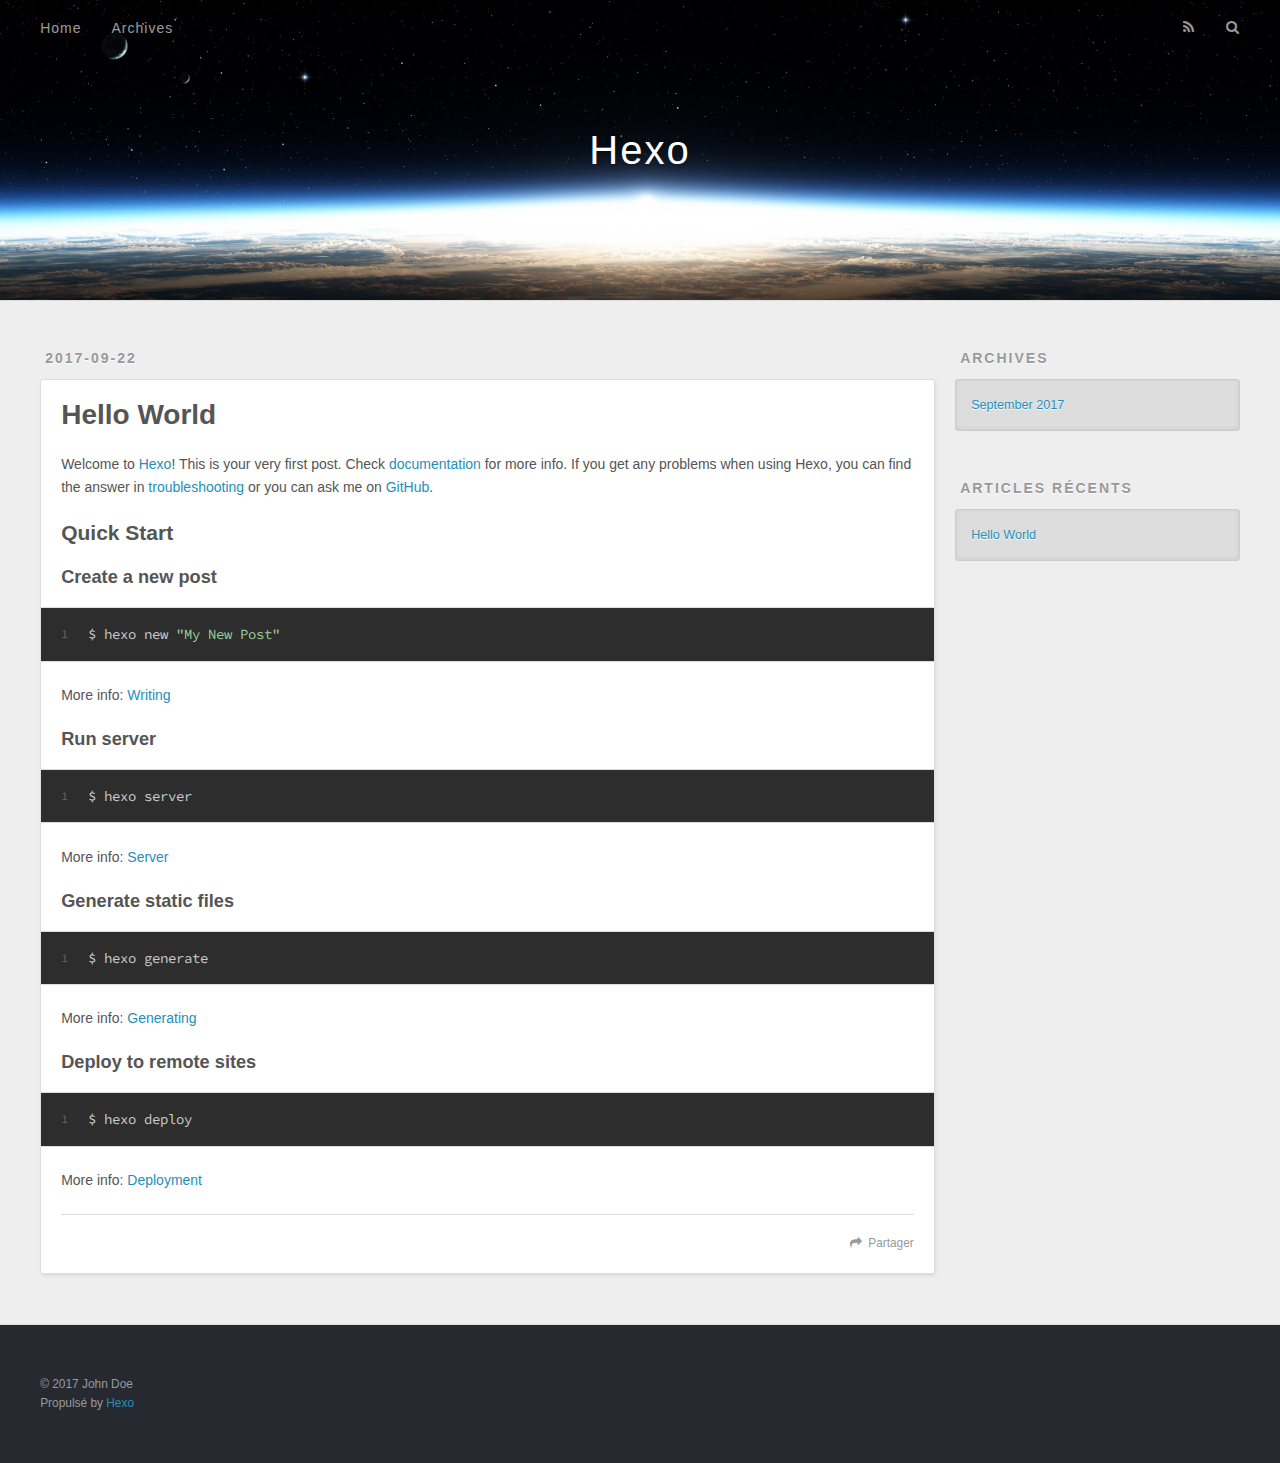
==== index.html @ ef12366f "Site updated: 2017-09-22 11:34:26" ====
<!DOCTYPE html>
<html>
<head>
  <meta charset="utf-8">
  
  <title>Hexo</title>
  <meta name="viewport" content="width=device-width, initial-scale=1, maximum-scale=1">
  <meta property="og:type" content="website">
<meta property="og:title" content="Hexo">
<meta property="og:url" content="http://yoursite.com/index.html">
<meta property="og:site_name" content="Hexo">
<meta name="twitter:card" content="summary">
<meta name="twitter:title" content="Hexo">
  
    <link rel="alternate" href="/atom.xml" title="Hexo" type="application/atom+xml">
  
  
    <link rel="icon" href="/favicon.png">
  
  
    <link href="//fonts.googleapis.com/css?family=Source+Code+Pro" rel="stylesheet" type="text/css">
  
  <link rel="stylesheet" href="/css/style.css">
  

</head>

<body>
  <div id="container">
    <div id="wrap">
      <header id="header">
  <div id="banner"></div>
  <div id="header-outer" class="outer">
    <div id="header-title" class="inner">
      <h1 id="logo-wrap">
        <a href="/" id="logo">Hexo</a>
      </h1>
      
    </div>
    <div id="header-inner" class="inner">
      <nav id="main-nav">
        <a id="main-nav-toggle" class="nav-icon"></a>
        
          <a class="main-nav-link" href="/">Home</a>
        
          <a class="main-nav-link" href="/archives">Archives</a>
        
      </nav>
      <nav id="sub-nav">
        
          <a id="nav-rss-link" class="nav-icon" href="/atom.xml" title="Flux RSS"></a>
        
        <a id="nav-search-btn" class="nav-icon" title="Rechercher"></a>
      </nav>
      <div id="search-form-wrap">
        <form action="//google.com/search" method="get" accept-charset="UTF-8" class="search-form"><input type="search" name="q" class="search-form-input" placeholder="Search"><button type="submit" class="search-form-submit">&#xF002;</button><input type="hidden" name="sitesearch" value="http://yoursite.com"></form>
      </div>
    </div>
  </div>
</header>
      <div class="outer">
        <section id="main">
  
    <article id="post-hello-world" class="article article-type-post" itemscope itemprop="blogPost">
  <div class="article-meta">
    <a href="/2017/09/22/hello-world/" class="article-date">
  <time datetime="2017-09-22T03:26:34.000Z" itemprop="datePublished">2017-09-22</time>
</a>
    
  </div>
  <div class="article-inner">
    
    
      <header class="article-header">
        
  
    <h1 itemprop="name">
      <a class="article-title" href="/2017/09/22/hello-world/">Hello World</a>
    </h1>
  

      </header>
    
    <div class="article-entry" itemprop="articleBody">
      
        <p>Welcome to <a href="https://hexo.io/" target="_blank" rel="external">Hexo</a>! This is your very first post. Check <a href="https://hexo.io/docs/" target="_blank" rel="external">documentation</a> for more info. If you get any problems when using Hexo, you can find the answer in <a href="https://hexo.io/docs/troubleshooting.html" target="_blank" rel="external">troubleshooting</a> or you can ask me on <a href="https://github.com/hexojs/hexo/issues" target="_blank" rel="external">GitHub</a>.</p>
<h2 id="Quick-Start"><a href="#Quick-Start" class="headerlink" title="Quick Start"></a>Quick Start</h2><h3 id="Create-a-new-post"><a href="#Create-a-new-post" class="headerlink" title="Create a new post"></a>Create a new post</h3><figure class="highlight bash"><table><tr><td class="gutter"><pre><div class="line">1</div></pre></td><td class="code"><pre><div class="line">$ hexo new <span class="string">"My New Post"</span></div></pre></td></tr></table></figure>
<p>More info: <a href="https://hexo.io/docs/writing.html" target="_blank" rel="external">Writing</a></p>
<h3 id="Run-server"><a href="#Run-server" class="headerlink" title="Run server"></a>Run server</h3><figure class="highlight bash"><table><tr><td class="gutter"><pre><div class="line">1</div></pre></td><td class="code"><pre><div class="line">$ hexo server</div></pre></td></tr></table></figure>
<p>More info: <a href="https://hexo.io/docs/server.html" target="_blank" rel="external">Server</a></p>
<h3 id="Generate-static-files"><a href="#Generate-static-files" class="headerlink" title="Generate static files"></a>Generate static files</h3><figure class="highlight bash"><table><tr><td class="gutter"><pre><div class="line">1</div></pre></td><td class="code"><pre><div class="line">$ hexo generate</div></pre></td></tr></table></figure>
<p>More info: <a href="https://hexo.io/docs/generating.html" target="_blank" rel="external">Generating</a></p>
<h3 id="Deploy-to-remote-sites"><a href="#Deploy-to-remote-sites" class="headerlink" title="Deploy to remote sites"></a>Deploy to remote sites</h3><figure class="highlight bash"><table><tr><td class="gutter"><pre><div class="line">1</div></pre></td><td class="code"><pre><div class="line">$ hexo deploy</div></pre></td></tr></table></figure>
<p>More info: <a href="https://hexo.io/docs/deployment.html" target="_blank" rel="external">Deployment</a></p>

      
    </div>
    <footer class="article-footer">
      <a data-url="http://yoursite.com/2017/09/22/hello-world/" data-id="cj7vbu9pi00000nwsn5eni3r7" class="article-share-link">Partager</a>
      
      
    </footer>
  </div>
  
</article>


  

</section>
        
          <aside id="sidebar">
  
    

  
    

  
    
  
    
  <div class="widget-wrap">
    <h3 class="widget-title">Archives</h3>
    <div class="widget">
      <ul class="archive-list"><li class="archive-list-item"><a class="archive-list-link" href="/archives/2017/09/">September 2017</a></li></ul>
    </div>
  </div>


  
    
  <div class="widget-wrap">
    <h3 class="widget-title">Articles récents</h3>
    <div class="widget">
      <ul>
        
          <li>
            <a href="/2017/09/22/hello-world/">Hello World</a>
          </li>
        
      </ul>
    </div>
  </div>

  
</aside>
        
      </div>
      <footer id="footer">
  
  <div class="outer">
    <div id="footer-info" class="inner">
      &copy; 2017 John Doe<br>
      Propulsé by <a href="http://hexo.io/" target="_blank">Hexo</a>
    </div>
  </div>
</footer>
    </div>
    <nav id="mobile-nav">
  
    <a href="/" class="mobile-nav-link">Home</a>
  
    <a href="/archives" class="mobile-nav-link">Archives</a>
  
</nav>
    

<script src="//ajax.googleapis.com/ajax/libs/jquery/2.0.3/jquery.min.js"></script>


  <link rel="stylesheet" href="/fancybox/jquery.fancybox.css">
  <script src="/fancybox/jquery.fancybox.pack.js"></script>


<script src="/js/script.js"></script>

  </div>
</body>
</html>
---- css/style.css ----
body {
  width: 100%;
}
body:before,
body:after {
  content: "";
  display: table;
}
body:after {
  clear: both;
}
html,
body,
div,
span,
applet,
object,
iframe,
h1,
h2,
h3,
h4,
h5,
h6,
p,
blockquote,
pre,
a,
abbr,
acronym,
address,
big,
cite,
code,
del,
dfn,
em,
img,
ins,
kbd,
q,
s,
samp,
small,
strike,
strong,
sub,
sup,
tt,
var,
dl,
dt,
dd,
ol,
ul,
li,
fieldset,
form,
label,
legend,
table,
caption,
tbody,
tfoot,
thead,
tr,
th,
td {
  margin: 0;
  padding: 0;
  border: 0;
  outline: 0;
  font-weight: inherit;
  font-style: inherit;
  font-family: inherit;
  font-size: 100%;
  vertical-align: baseline;
}
body {
  line-height: 1;
  color: #000;
  background: #fff;
}
ol,
ul {
  list-style: none;
}
table {
  border-collapse: separate;
  border-spacing: 0;
  vertical-align: middle;
}
caption,
th,
td {
  text-align: left;
  font-weight: normal;
  vertical-align: middle;
}
a img {
  border: none;
}
input,
button {
  margin: 0;
  padding: 0;
}
input::-moz-focus-inner,
button::-moz-focus-inner {
  border: 0;
  padding: 0;
}
@font-face {
  font-family: FontAwesome;
  font-style: normal;
  font-weight: normal;
  src: url("fonts/fontawesome-webfont.eot?v=#4.0.3");
  src: url("fonts/fontawesome-webfont.eot?#iefix&v=#4.0.3") format("embedded-opentype"), url("fonts/fontawesome-webfont.woff?v=#4.0.3") format("woff"), url("fonts/fontawesome-webfont.ttf?v=#4.0.3") format("truetype"), url("fonts/fontawesome-webfont.svg#fontawesomeregular?v=#4.0.3") format("svg");
}
html,
body,
#container {
  height: 100%;
}
body {
  background: #eee;
  font: 14px "Helvetica Neue", Helvetica, Arial, sans-serif;
  -webkit-text-size-adjust: 100%;
}
.outer {
  max-width: 1220px;
  margin: 0 auto;
  padding: 0 20px;
}
.outer:before,
.outer:after {
  content: "";
  display: table;
}
.outer:after {
  clear: both;
}
.inner {
  display: inline;
  float: left;
  width: 98.33333333333333%;
  margin: 0 0.833333333333333%;
}
.left,
.alignleft {
  float: left;
}
.right,
.alignright {
  float: right;
}
.clear {
  clear: both;
}
#container {
  position: relative;
}
.mobile-nav-on {
  overflow: hidden;
}
#wrap {
  height: 100%;
  width: 100%;
  position: absolute;
  top: 0;
  left: 0;
  -webkit-transition: 0.2s ease-out;
  -moz-transition: 0.2s ease-out;
  -ms-transition: 0.2s ease-out;
  transition: 0.2s ease-out;
  z-index: 1;
  background: #eee;
}
.mobile-nav-on #wrap {
  left: 280px;
}
@media screen and (min-width: 768px) {
  #main {
    display: inline;
    float: left;
    width: 73.33333333333333%;
    margin: 0 0.833333333333333%;
  }
}
.article-date,
.article-category-link,
.archive-year,
.widget-title {
  text-decoration: none;
  text-transform: uppercase;
  letter-spacing: 2px;
  color: #999;
  margin-bottom: 1em;
  margin-left: 5px;
  line-height: 1em;
  text-shadow: 0 1px #fff;
  font-weight: bold;
}
.article-inner,
.archive-article-inner {
  background: #fff;
  -webkit-box-shadow: 1px 2px 3px #ddd;
  box-shadow: 1px 2px 3px #ddd;
  border: 1px solid #ddd;
  border-radius: 3px;
}
.article-entry h1,
.widget h1 {
  font-size: 2em;
}
.article-entry h2,
.widget h2 {
  font-size: 1.5em;
}
.article-entry h3,
.widget h3 {
  font-size: 1.3em;
}
.article-entry h4,
.widget h4 {
  font-size: 1.2em;
}
.article-entry h5,
.widget h5 {
  font-size: 1em;
}
.article-entry h6,
.widget h6 {
  font-size: 1em;
  color: #999;
}
.article-entry hr,
.widget hr {
  border: 1px dashed #ddd;
}
.article-entry strong,
.widget strong {
  font-weight: bold;
}
.article-entry em,
.widget em,
.article-entry cite,
.widget cite {
  font-style: italic;
}
.article-entry sup,
.widget sup,
.article-entry sub,
.widget sub {
  font-size: 0.75em;
  line-height: 0;
  position: relative;
  vertical-align: baseline;
}
.article-entry sup,
.widget sup {
  top: -0.5em;
}
.article-entry sub,
.widget sub {
  bottom: -0.2em;
}
.article-entry small,
.widget small {
  font-size: 0.85em;
}
.article-entry acronym,
.widget acronym,
.article-entry abbr,
.widget abbr {
  border-bottom: 1px dotted;
}
.article-entry ul,
.widget ul,
.article-entry ol,
.widget ol,
.article-entry dl,
.widget dl {
  margin: 0 20px;
  line-height: 1.6em;
}
.article-entry ul ul,
.widget ul ul,
.article-entry ol ul,
.widget ol ul,
.article-entry ul ol,
.widget ul ol,
.article-entry ol ol,
.widget ol ol {
  margin-top: 0;
  margin-bottom: 0;
}
.article-entry ul,
.widget ul {
  list-style: disc;
}
.article-entry ol,
.widget ol {
  list-style: decimal;
}
.article-entry dt,
.widget dt {
  font-weight: bold;
}
#header {
  height: 300px;
  position: relative;
  border-bottom: 1px solid #ddd;
}
#header:before,
#header:after {
  content: "";
  position: absolute;
  left: 0;
  right: 0;
  height: 40px;
}
#header:before {
  top: 0;
  background: -webkit-linear-gradient(rgba(0,0,0,0.2), transparent);
  background: -moz-linear-gradient(rgba(0,0,0,0.2), transparent);
  background: -ms-linear-gradient(rgba(0,0,0,0.2), transparent);
  background: linear-gradient(rgba(0,0,0,0.2), transparent);
}
#header:after {
  bottom: 0;
  background: -webkit-linear-gradient(transparent, rgba(0,0,0,0.2));
  background: -moz-linear-gradient(transparent, rgba(0,0,0,0.2));
  background: -ms-linear-gradient(transparent, rgba(0,0,0,0.2));
  background: linear-gradient(transparent, rgba(0,0,0,0.2));
}
#header-outer {
  height: 100%;
  position: relative;
}
#header-inner {
  position: relative;
  overflow: hidden;
}
#banner {
  position: absolute;
  top: 0;
  left: 0;
  width: 100%;
  height: 100%;
  background: url("images/banner.jpg") center #000;
  -webkit-background-size: cover;
  -moz-background-size: cover;
  background-size: cover;
  z-index: -1;
}
#header-title {
  text-align: center;
  height: 40px;
  position: absolute;
  top: 50%;
  left: 0;
  margin-top: -20px;
}
#logo,
#subtitle {
  text-decoration: none;
  color: #fff;
  font-weight: 300;
  text-shadow: 0 1px 4px rgba(0,0,0,0.3);
}
#logo {
  font-size: 40px;
  line-height: 40px;
  letter-spacing: 2px;
}
#subtitle {
  font-size: 16px;
  line-height: 16px;
  letter-spacing: 1px;
}
#subtitle-wrap {
  margin-top: 16px;
}
#main-nav {
  float: left;
  margin-left: -15px;
}
.nav-icon,
.main-nav-link {
  float: left;
  color: #fff;
  opacity: 0.6;
  text-decoration: none;
  text-shadow: 0 1px rgba(0,0,0,0.2);
  -webkit-transition: opacity 0.2s;
  -moz-transition: opacity 0.2s;
  -ms-transition: opacity 0.2s;
  transition: opacity 0.2s;
  display: block;
  padding: 20px 15px;
}
.nav-icon:hover,
.main-nav-link:hover {
  opacity: 1;
}
.nav-icon {
  font-family: FontAwesome;
  text-align: center;
  font-size: 14px;
  width: 14px;
  height: 14px;
  padding: 20px 15px;
  position: relative;
  cursor: pointer;
}
.main-nav-link {
  font-weight: 300;
  letter-spacing: 1px;
}
@media screen and (max-width: 479px) {
  .main-nav-link {
    display: none;
  }
}
#main-nav-toggle {
  display: none;
}
#main-nav-toggle:before {
  content: "\f0c9";
}
@media screen and (max-width: 479px) {
  #main-nav-toggle {
    display: block;
  }
}
#sub-nav {
  float: right;
  margin-right: -15px;
}
#nav-rss-link:before {
  content: "\f09e";
}
#nav-search-btn:before {
  content: "\f002";
}
#search-form-wrap {
  position: absolute;
  top: 15px;
  width: 150px;
  height: 30px;
  right: -150px;
  opacity: 0;
  -webkit-transition: 0.2s ease-out;
  -moz-transition: 0.2s ease-out;
  -ms-transition: 0.2s ease-out;
  transition: 0.2s ease-out;
}
#search-form-wrap.on {
  opacity: 1;
  right: 0;
}
@media screen and (max-width: 479px) {
  #search-form-wrap {
    width: 100%;
    right: -100%;
  }
}
.search-form {
  position: absolute;
  top: 0;
  left: 0;
  right: 0;
  background: #fff;
  padding: 5px 15px;
  border-radius: 15px;
  -webkit-box-shadow: 0 0 10px rgba(0,0,0,0.3);
  box-shadow: 0 0 10px rgba(0,0,0,0.3);
}
.search-form-input {
  border: none;
  background: none;
  color: #555;
  width: 100%;
  font: 13px "Helvetica Neue", Helvetica, Arial, sans-serif;
  outline: none;
}
.search-form-input::-webkit-search-results-decoration,
.search-form-input::-webkit-search-cancel-button {
  -webkit-appearance: none;
}
.search-form-submit {
  position: absolute;
  top: 50%;
  right: 10px;
  margin-top: -7px;
  font: 13px FontAwesome;
  border: none;
  background: none;
  color: #bbb;
  cursor: pointer;
}
.search-form-submit:hover,
.search-form-submit:focus {
  color: #777;
}
.article {
  margin: 50px 0;
}
.article-inner {
  overflow: hidden;
}
.article-meta:before,
.article-meta:after {
  content: "";
  display: table;
}
.article-meta:after {
  clear: both;
}
.article-date {
  float: left;
}
.article-category {
  float: left;
  line-height: 1em;
  color: #ccc;
  text-shadow: 0 1px #fff;
  margin-left: 8px;
}
.article-category:before {
  content: "\2022";
}
.article-category-link {
  margin: 0 12px 1em;
}
.article-header {
  padding: 20px 20px 0;
}
.article-title {
  text-decoration: none;
  font-size: 2em;
  font-weight: bold;
  color: #555;
  line-height: 1.1em;
  -webkit-transition: color 0.2s;
  -moz-transition: color 0.2s;
  -ms-transition: color 0.2s;
  transition: color 0.2s;
}
a.article-title:hover {
  color: #258fb8;
}
.article-entry {
  color: #555;
  padding: 0 20px;
}
.article-entry:before,
.article-entry:after {
  content: "";
  display: table;
}
.article-entry:after {
  clear: both;
}
.article-entry p,
.article-entry table {
  line-height: 1.6em;
  margin: 1.6em 0;
}
.article-entry h1,
.article-entry h2,
.article-entry h3,
.article-entry h4,
.article-entry h5,
.article-entry h6 {
  font-weight: bold;
}
.article-entry h1,
.article-entry h2,
.article-entry h3,
.article-entry h4,
.article-entry h5,
.article-entry h6 {
  line-height: 1.1em;
  margin: 1.1em 0;
}
.article-entry a {
  color: #258fb8;
  text-decoration: none;
}
.article-entry a:hover {
  text-decoration: underline;
}
.article-entry ul,
.article-entry ol,
.article-entry dl {
  margin-top: 1.6em;
  margin-bottom: 1.6em;
}
.article-entry img,
.article-entry video {
  max-width: 100%;
  height: auto;
  display: block;
  margin: auto;
}
.article-entry iframe {
  border: none;
}
.article-entry table {
  width: 100%;
  border-collapse: collapse;
  border-spacing: 0;
}
.article-entry th {
  font-weight: bold;
  border-bottom: 3px solid #ddd;
  padding-bottom: 0.5em;
}
.article-entry td {
  border-bottom: 1px solid #ddd;
  padding: 10px 0;
}
.article-entry blockquote {
  font-family: Georgia, "Times New Roman", serif;
  font-size: 1.4em;
  margin: 1.6em 20px;
  text-align: center;
}
.article-entry blockquote footer {
  font-size: 14px;
  margin: 1.6em 0;
  font-family: "Helvetica Neue", Helvetica, Arial, sans-serif;
}
.article-entry blockquote footer cite:before {
  content: "—";
  padding: 0 0.5em;
}
.article-entry .pullquote {
  text-align: left;
  width: 45%;
  margin: 0;
}
.article-entry .pullquote.left {
  margin-left: 0.5em;
  margin-right: 1em;
}
.article-entry .pullquote.right {
  margin-right: 0.5em;
  margin-left: 1em;
}
.article-entry .caption {
  color: #999;
  display: block;
  font-size: 0.9em;
  margin-top: 0.5em;
  position: relative;
  text-align: center;
}
.article-entry .video-container {
  position: relative;
  padding-top: 56.25%;
  height: 0;
  overflow: hidden;
}
.article-entry .video-container iframe,
.article-entry .video-container object,
.article-entry .video-container embed {
  position: absolute;
  top: 0;
  left: 0;
  width: 100%;
  height: 100%;
  margin-top: 0;
}
.article-more-link a {
  display: inline-block;
  line-height: 1em;
  padding: 6px 15px;
  border-radius: 15px;
  background: #eee;
  color: #999;
  text-shadow: 0 1px #fff;
  text-decoration: none;
}
.article-more-link a:hover {
  background: #258fb8;
  color: #fff;
  text-decoration: none;
  text-shadow: 0 1px #1e7293;
}
.article-footer {
  font-size: 0.85em;
  line-height: 1.6em;
  border-top: 1px solid #ddd;
  padding-top: 1.6em;
  margin: 0 20px 20px;
}
.article-footer:before,
.article-footer:after {
  content: "";
  display: table;
}
.article-footer:after {
  clear: both;
}
.article-footer a {
  color: #999;
  text-decoration: none;
}
.article-footer a:hover {
  color: #555;
}
.article-tag-list-item {
  float: left;
  margin-right: 10px;
}
.article-tag-list-link:before {
  content: "#";
}
.article-comment-link {
  float: right;
}
.article-comment-link:before {
  content: "\f075";
  font-family: FontAwesome;
  padding-right: 8px;
}
.article-share-link {
  cursor: pointer;
  float: right;
  margin-left: 20px;
}
.article-share-link:before {
  content: "\f064";
  font-family: FontAwesome;
  padding-right: 6px;
}
#article-nav {
  position: relative;
}
#article-nav:before,
#article-nav:after {
  content: "";
  display: table;
}
#article-nav:after {
  clear: both;
}
@media screen and (min-width: 768px) {
  #article-nav {
    margin: 50px 0;
  }
  #article-nav:before {
    width: 8px;
    height: 8px;
    position: absolute;
    top: 50%;
    left: 50%;
    margin-top: -4px;
    margin-left: -4px;
    content: "";
    border-radius: 50%;
    background: #ddd;
    -webkit-box-shadow: 0 1px 2px #fff;
    box-shadow: 0 1px 2px #fff;
  }
}
.article-nav-link-wrap {
  text-decoration: none;
  text-shadow: 0 1px #fff;
  color: #999;
  -webkit-box-sizing: border-box;
  -moz-box-sizing: border-box;
  box-sizing: border-box;
  margin-top: 50px;
  text-align: center;
  display: block;
}
.article-nav-link-wrap:hover {
  color: #555;
}
@media screen and (min-width: 768px) {
  .article-nav-link-wrap {
    width: 50%;
    margin-top: 0;
  }
}
@media screen and (min-width: 768px) {
  #article-nav-newer {
    float: left;
    text-align: right;
    padding-right: 20px;
  }
}
@media screen and (min-width: 768px) {
  #article-nav-older {
    float: right;
    text-align: left;
    padding-left: 20px;
  }
}
.article-nav-caption {
  text-transform: uppercase;
  letter-spacing: 2px;
  color: #ddd;
  line-height: 1em;
  font-weight: bold;
}
#article-nav-newer .article-nav-caption {
  margin-right: -2px;
}
.article-nav-title {
  font-size: 0.85em;
  line-height: 1.6em;
  margin-top: 0.5em;
}
.article-share-box {
  position: absolute;
  display: none;
  background: #fff;
  -webkit-box-shadow: 1px 2px 10px rgba(0,0,0,0.2);
  box-shadow: 1px 2px 10px rgba(0,0,0,0.2);
  border-radius: 3px;
  margin-left: -145px;
  overflow: hidden;
  z-index: 1;
}
.article-share-box.on {
  display: block;
}
.article-share-input {
  width: 100%;
  background: none;
  -webkit-box-sizing: border-box;
  -moz-box-sizing: border-box;
  box-sizing: border-box;
  font: 14px "Helvetica Neue", Helvetica, Arial, sans-serif;
  padding: 0 15px;
  color: #555;
  outline: none;
  border: 1px solid #ddd;
  border-radius: 3px 3px 0 0;
  height: 36px;
  line-height: 36px;
}
.article-share-links {
  background: #eee;
}
.article-share-links:before,
.article-share-links:after {
  content: "";
  display: table;
}
.article-share-links:after {
  clear: both;
}
.article-share-twitter,
.article-share-facebook,
.article-share-pinterest,
.article-share-google {
  width: 50px;
  height: 36px;
  display: block;
  float: left;
  position: relative;
  color: #999;
  text-shadow: 0 1px #fff;
}
.article-share-twitter:before,
.article-share-facebook:before,
.article-share-pinterest:before,
.article-share-google:before {
  font-size: 20px;
  font-family: FontAwesome;
  width: 20px;
  height: 20px;
  position: absolute;
  top: 50%;
  left: 50%;
  margin-top: -10px;
  margin-left: -10px;
  text-align: center;
}
.article-share-twitter:hover,
.article-share-facebook:hover,
.article-share-pinterest:hover,
.article-share-google:hover {
  color: #fff;
}
.article-share-twitter:before {
  content: "\f099";
}
.article-share-twitter:hover {
  background: #00aced;
  text-shadow: 0 1px #008abe;
}
.article-share-facebook:before {
  content: "\f09a";
}
.article-share-facebook:hover {
  background: #3b5998;
  text-shadow: 0 1px #2f477a;
}
.article-share-pinterest:before {
  content: "\f0d2";
}
.article-share-pinterest:hover {
  background: #cb2027;
  text-shadow: 0 1px #a21a1f;
}
.article-share-google:before {
  content: "\f0d5";
}
.article-share-google:hover {
  background: #dd4b39;
  text-shadow: 0 1px #be3221;
}
.article-gallery {
  background: #000;
  position: relative;
}
.article-gallery-photos {
  position: relative;
  overflow: hidden;
}
.article-gallery-img {
  display: none;
  max-width: 100%;
}
.article-gallery-img:first-child {
  display: block;
}
.article-gallery-img.loaded {
  position: absolute;
  display: block;
}
.article-gallery-img img {
  display: block;
  max-width: 100%;
  margin: 0 auto;
}
#comments {
  background: #fff;
  -webkit-box-shadow: 1px 2px 3px #ddd;
  box-shadow: 1px 2px 3px #ddd;
  padding: 20px;
  border: 1px solid #ddd;
  border-radius: 3px;
  margin: 50px 0;
}
#comments a {
  color: #258fb8;
}
.archives-wrap {
  margin: 50px 0;
}
.archives:before,
.archives:after {
  content: "";
  display: table;
}
.archives:after {
  clear: both;
}
.archive-year-wrap {
  margin-bottom: 1em;
}
.archives {
  -webkit-column-gap: 10px;
  -moz-column-gap: 10px;
  column-gap: 10px;
}
@media screen and (min-width: 480px) and (max-width: 767px) {
  .archives {
    -webkit-column-count: 2;
    -moz-column-count: 2;
    column-count: 2;
  }
}
@media screen and (min-width: 768px) {
  .archives {
    -webkit-column-count: 3;
    -moz-column-count: 3;
    column-count: 3;
  }
}
.archive-article {
  -webkit-column-break-inside: avoid;
  page-break-inside: avoid;
  overflow: hidden;
  break-inside: avoid-column;
}
.archive-article-inner {
  padding: 10px;
  margin-bottom: 15px;
}
.archive-article-title {
  text-decoration: none;
  font-weight: bold;
  color: #555;
  -webkit-transition: color 0.2s;
  -moz-transition: color 0.2s;
  -ms-transition: color 0.2s;
  transition: color 0.2s;
  line-height: 1.6em;
}
.archive-article-title:hover {
  color: #258fb8;
}
.archive-article-footer {
  margin-top: 1em;
}
.archive-article-date {
  color: #999;
  text-decoration: none;
  font-size: 0.85em;
  line-height: 1em;
  margin-bottom: 0.5em;
  display: block;
}
#page-nav {
  margin: 50px auto;
  background: #fff;
  -webkit-box-shadow: 1px 2px 3px #ddd;
  box-shadow: 1px 2px 3px #ddd;
  border: 1px solid #ddd;
  border-radius: 3px;
  text-align: center;
  color: #999;
  overflow: hidden;
}
#page-nav:before,
#page-nav:after {
  content: "";
  display: table;
}
#page-nav:after {
  clear: both;
}
#page-nav a,
#page-nav span {
  padding: 10px 20px;
  line-height: 1;
  height: 2ex;
}
#page-nav a {
  color: #999;
  text-decoration: none;
}
#page-nav a:hover {
  background: #999;
  color: #fff;
}
#page-nav .prev {
  float: left;
}
#page-nav .next {
  float: right;
}
#page-nav .page-number {
  display: inline-block;
}
@media screen and (max-width: 479px) {
  #page-nav .page-number {
    display: none;
  }
}
#page-nav .current {
  color: #555;
  font-weight: bold;
}
#page-nav .space {
  color: #ddd;
}
#footer {
  background: #262a30;
  padding: 50px 0;
  border-top: 1px solid #ddd;
  color: #999;
}
#footer a {
  color: #258fb8;
  text-decoration: none;
}
#footer a:hover {
  text-decoration: underline;
}
#footer-info {
  line-height: 1.6em;
  font-size: 0.85em;
}
.article-entry pre,
.article-entry .highlight {
  background: #2d2d2d;
  margin: 0 -20px;
  padding: 15px 20px;
  border-style: solid;
  border-color: #ddd;
  border-width: 1px 0;
  overflow: auto;
  color: #ccc;
  line-height: 22.400000000000002px;
}
.article-entry .highlight .gutter pre,
.article-entry .gist .gist-file .gist-data .line-numbers {
  color: #666;
  font-size: 0.85em;
}
.article-entry pre,
.article-entry code {
  font-family: "Source Code Pro", Consolas, Monaco, Menlo, Consolas, monospace;
}
.article-entry code {
  background: #eee;
  text-shadow: 0 1px #fff;
  padding: 0 0.3em;
}
.article-entry pre code {
  background: none;
  text-shadow: none;
  padding: 0;
}
.article-entry .highlight pre {
  border: none;
  margin: 0;
  padding: 0;
}
.article-entry .highlight table {
  margin: 0;
  width: auto;
}
.article-entry .highlight td {
  border: none;
  padding: 0;
}
.article-entry .highlight figcaption {
  font-size: 0.85em;
  color: #999;
  line-height: 1em;
  margin-bottom: 1em;
}
.article-entry .highlight figcaption:before,
.article-entry .highlight figcaption:after {
  content: "";
  display: table;
}
.article-entry .highlight figcaption:after {
  clear: both;
}
.article-entry .highlight figcaption a {
  float: right;
}
.article-entry .highlight .gutter pre {
  text-align: right;
  padding-right: 20px;
}
.article-entry .highlight .line {
  height: 22.400000000000002px;
}
.article-entry .highlight .line.marked {
  background: #515151;
}
.article-entry .gist {
  margin: 0 -20px;
  border-style: solid;
  border-color: #ddd;
  border-width: 1px 0;
  background: #2d2d2d;
  padding: 15px 20px 15px 0;
}
.article-entry .gist .gist-file {
  border: none;
  font-family: "Source Code Pro", Consolas, Monaco, Menlo, Consolas, monospace;
  margin: 0;
}
.article-entry .gist .gist-file .gist-data {
  background: none;
  border: none;
}
.article-entry .gist .gist-file .gist-data .line-numbers {
  background: none;
  border: none;
  padding: 0 20px 0 0;
}
.article-entry .gist .gist-file .gist-data .line-data {
  padding: 0 !important;
}
.article-entry .gist .gist-file .highlight {
  margin: 0;
  padding: 0;
  border: none;
}
.article-entry .gist .gist-file .gist-meta {
  background: #2d2d2d;
  color: #999;
  font: 0.85em "Helvetica Neue", Helvetica, Arial, sans-serif;
  text-shadow: 0 0;
  padding: 0;
  margin-top: 1em;
  margin-left: 20px;
}
.article-entry .gist .gist-file .gist-meta a {
  color: #258fb8;
  font-weight: normal;
}
.article-entry .gist .gist-file .gist-meta a:hover {
  text-decoration: underline;
}
pre .comment,
pre .title {
  color: #999;
}
pre .variable,
pre .attribute,
pre .tag,
pre .regexp,
pre .ruby .constant,
pre .xml .tag .title,
pre .xml .pi,
pre .xml .doctype,
pre .html .doctype,
pre .css .id,
pre .css .class,
pre .css .pseudo {
  color: #f2777a;
}
pre .number,
pre .preprocessor,
pre .built_in,
pre .literal,
pre .params,
pre .constant {
  color: #f99157;
}
pre .class,
pre .ruby .class .title,
pre .css .rules .attribute {
  color: #9c9;
}
pre .string,
pre .value,
pre .inheritance,
pre .header,
pre .ruby .symbol,
pre .xml .cdata {
  color: #9c9;
}
pre .css .hexcolor {
  color: #6cc;
}
pre .function,
pre .python .decorator,
pre .python .title,
pre .ruby .function .title,
pre .ruby .title .keyword,
pre .perl .sub,
pre .javascript .title,
pre .coffeescript .title {
  color: #69c;
}
pre .keyword,
pre .javascript .function {
  color: #c9c;
}
@media screen and (max-width: 479px) {
  #mobile-nav {
    position: absolute;
    top: 0;
    left: 0;
    width: 280px;
    height: 100%;
    background: #191919;
    border-right: 1px solid #fff;
  }
}
@media screen and (max-width: 479px) {
  .mobile-nav-link {
    display: block;
    color: #999;
    text-decoration: none;
    padding: 15px 20px;
    font-weight: bold;
  }
  .mobile-nav-link:hover {
    color: #fff;
  }
}
@media screen and (min-width: 768px) {
  #sidebar {
    display: inline;
    float: left;
    width: 23.333333333333332%;
    margin: 0 0.833333333333333%;
  }
}
.widget-wrap {
  margin: 50px 0;
}
.widget {
  color: #777;
  text-shadow: 0 1px #fff;
  background: #ddd;
  -webkit-box-shadow: 0 -1px 4px #ccc inset;
  box-shadow: 0 -1px 4px #ccc inset;
  border: 1px solid #ccc;
  padding: 15px;
  border-radius: 3px;
}
.widget a {
  color: #258fb8;
  text-decoration: none;
}
.widget a:hover {
  text-decoration: underline;
}
.widget ul ul,
.widget ol ul,
.widget dl ul,
.widget ul ol,
.widget ol ol,
.widget dl ol,
.widget ul dl,
.widget ol dl,
.widget dl dl {
  margin-left: 15px;
  list-style: disc;
}
.widget {
  line-height: 1.6em;
  word-wrap: break-word;
  font-size: 0.9em;
}
.widget ul,
.widget ol {
  list-style: none;
  margin: 0;
}
.widget ul ul,
.widget ol ul,
.widget ul ol,
.widget ol ol {
  margin: 0 20px;
}
.widget ul ul,
.widget ol ul {
  list-style: disc;
}
.widget ul ol,
.widget ol ol {
  list-style: decimal;
}
.category-list-count,
.tag-list-count,
.archive-list-count {
  padding-left: 5px;
  color: #999;
  font-size: 0.85em;
}
.category-list-count:before,
.tag-list-count:before,
.archive-list-count:before {
  content: "(";
}
.category-list-count:after,
.tag-list-count:after,
.archive-list-count:after {
  content: ")";
}
.tagcloud a {
  margin-right: 5px;
  display: inline-block;
}
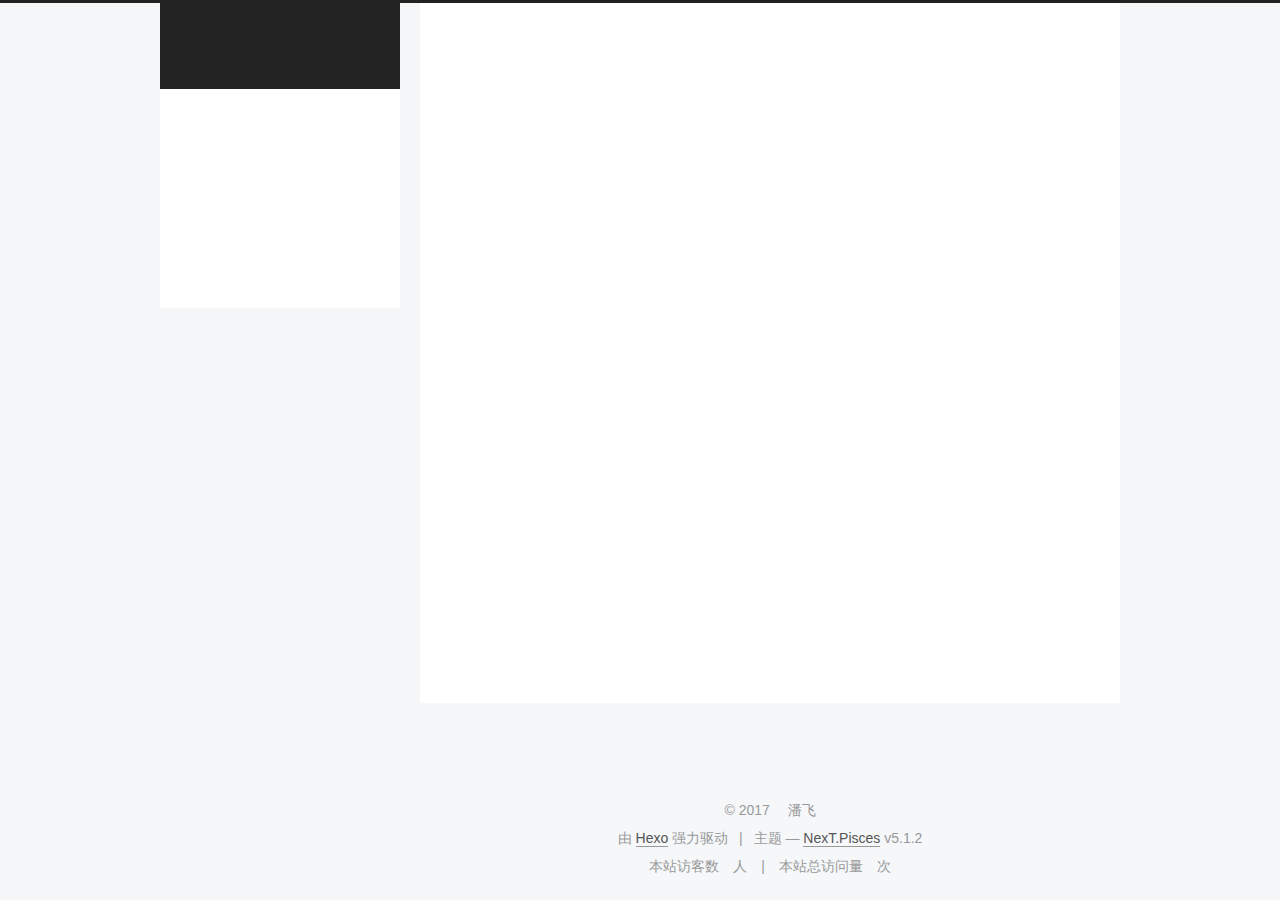
==== commit 9cae9099: "Site updated: 2017-09-22 15:16:53" ====
--- a/index.html
+++ b/index.html
@@ -1,180 +1,663 @@
 <!DOCTYPE html>
-<html>
+
+
+
+  
+
+
+<html class="theme-next pisces use-motion" lang="zh-Hans">
 <head>
-  <meta charset="utf-8">
-  
-  <title>Hexo</title>
-  <meta name="viewport" content="width=device-width, initial-scale=1, maximum-scale=1">
-  <meta property="og:type" content="website">
-<meta property="og:title" content="Hexo">
+  <meta charset="UTF-8"/>
+<meta http-equiv="X-UA-Compatible" content="IE=edge" />
+<meta name="viewport" content="width=device-width, initial-scale=1, maximum-scale=1"/>
+<meta name="theme-color" content="#222">
+
+
+
+
+
+
+
+
+
+<meta http-equiv="Cache-Control" content="no-transform" />
+<meta http-equiv="Cache-Control" content="no-siteapp" />
+
+
+
+
+
+
+
+
+
+
+
+
+
+
+
+
+  
+  
+  <link href="/lib/fancybox/source/jquery.fancybox.css?v=2.1.5" rel="stylesheet" type="text/css" />
+
+
+
+
+
+
+
+<link href="/lib/font-awesome/css/font-awesome.min.css?v=4.6.2" rel="stylesheet" type="text/css" />
+
+<link href="/css/main.css?v=5.1.2" rel="stylesheet" type="text/css" />
+
+
+  <meta name="keywords" content="Hexo, NexT" />
+
+
+
+
+
+
+
+
+  <link rel="shortcut icon" type="image/x-icon" href="/favicon.ico?v=5.1.2" />
+
+
+
+
+
+
+<meta name="description" content="不积跬步，无以至千里">
+<meta property="og:type" content="website">
+<meta property="og:title" content="技术博客">
 <meta property="og:url" content="http://yoursite.com/index.html">
-<meta property="og:site_name" content="Hexo">
+<meta property="og:site_name" content="技术博客">
+<meta property="og:description" content="不积跬步，无以至千里">
+<meta property="og:locale" content="zh-Hans">
 <meta name="twitter:card" content="summary">
-<meta name="twitter:title" content="Hexo">
-  
-    <link rel="alternate" href="/atom.xml" title="Hexo" type="application/atom+xml">
-  
-  
-    <link rel="icon" href="/favicon.png">
-  
-  
-    <link href="//fonts.googleapis.com/css?family=Source+Code+Pro" rel="stylesheet" type="text/css">
-  
-  <link rel="stylesheet" href="/css/style.css">
-  
+<meta name="twitter:title" content="技术博客">
+<meta name="twitter:description" content="不积跬步，无以至千里">
+
+
+
+<script type="text/javascript" id="hexo.configurations">
+  var NexT = window.NexT || {};
+  var CONFIG = {
+    root: '/',
+    scheme: 'Pisces',
+    version: '5.1.2',
+    sidebar: {"position":"left","display":"post","offset":12,"offset_float":12,"b2t":false,"scrollpercent":false,"onmobile":false},
+    fancybox: true,
+    tabs: true,
+    motion: {"enable":true,"async":false,"transition":{"post_block":"fadeIn","post_header":"slideDownIn","post_body":"slideDownIn","coll_header":"slideLeftIn"}},
+    duoshuo: {
+      userId: '0',
+      author: '博主'
+    },
+    algolia: {
+      applicationID: '',
+      apiKey: '',
+      indexName: '',
+      hits: {"per_page":10},
+      labels: {"input_placeholder":"Search for Posts","hits_empty":"We didn't find any results for the search: ${query}","hits_stats":"${hits} results found in ${time} ms"}
+    }
+  };
+</script>
+
+
+
+  <link rel="canonical" href="http://yoursite.com/"/>
+
+
+
+
+
+  <title>技术博客</title>
+  
+
+
+
+
+
+
+
 
 </head>
 
-<body>
-  <div id="container">
-    <div id="wrap">
-      <header id="header">
-  <div id="banner"></div>
-  <div id="header-outer" class="outer">
-    <div id="header-title" class="inner">
-      <h1 id="logo-wrap">
-        <a href="/" id="logo">Hexo</a>
-      </h1>
-      
+<body itemscope itemtype="http://schema.org/WebPage" lang="zh-Hans">
+
+  
+  
+    
+  
+
+  <div class="container sidebar-position-left 
+  page-home">
+    <div class="headband"></div>
+
+    <header id="header" class="header" itemscope itemtype="http://schema.org/WPHeader">
+      <div class="header-inner"><div class="site-brand-wrapper">
+  <div class="site-meta ">
+    
+
+    <div class="custom-logo-site-title">
+      <a href="/"  class="brand" rel="start">
+        <span class="logo-line-before"><i></i></span>
+        <span class="site-title">技术博客</span>
+        <span class="logo-line-after"><i></i></span>
+      </a>
     </div>
-    <div id="header-inner" class="inner">
-      <nav id="main-nav">
-        <a id="main-nav-toggle" class="nav-icon"></a>
-        
-          <a class="main-nav-link" href="/">Home</a>
-        
-          <a class="main-nav-link" href="/archives">Archives</a>
-        
-      </nav>
-      <nav id="sub-nav">
-        
-          <a id="nav-rss-link" class="nav-icon" href="/atom.xml" title="Flux RSS"></a>
-        
-        <a id="nav-search-btn" class="nav-icon" title="Rechercher"></a>
-      </nav>
-      <div id="search-form-wrap">
-        <form action="//google.com/search" method="get" accept-charset="UTF-8" class="search-form"><input type="search" name="q" class="search-form-input" placeholder="Search"><button type="submit" class="search-form-submit">&#xF002;</button><input type="hidden" name="sitesearch" value="http://yoursite.com"></form>
-      </div>
+      
+        <p class="site-subtitle"></p>
+      
+  </div>
+
+  <div class="site-nav-toggle">
+    <button>
+      <span class="btn-bar"></span>
+      <span class="btn-bar"></span>
+      <span class="btn-bar"></span>
+    </button>
+  </div>
+</div>
+
+<nav class="site-nav">
+  
+
+  
+    <ul id="menu" class="menu">
+      
+        
+        <li class="menu-item menu-item-home">
+          <a href="/" rel="section">
+            
+              <i class="menu-item-icon fa fa-fw fa-home"></i> <br />
+            
+            首页
+          </a>
+        </li>
+      
+        
+        <li class="menu-item menu-item-about">
+          <a href="/about/" rel="section">
+            
+              <i class="menu-item-icon fa fa-fw fa-user"></i> <br />
+            
+            关于
+          </a>
+        </li>
+      
+        
+        <li class="menu-item menu-item-tags">
+          <a href="/tags/" rel="section">
+            
+              <i class="menu-item-icon fa fa-fw fa-tags"></i> <br />
+            
+            标签
+          </a>
+        </li>
+      
+        
+        <li class="menu-item menu-item-categories">
+          <a href="/categories/" rel="section">
+            
+              <i class="menu-item-icon fa fa-fw fa-th"></i> <br />
+            
+            分类
+          </a>
+        </li>
+      
+        
+        <li class="menu-item menu-item-archives">
+          <a href="/archives/" rel="section">
+            
+              <i class="menu-item-icon fa fa-fw fa-archive"></i> <br />
+            
+            归档
+          </a>
+        </li>
+      
+
+      
+    </ul>
+  
+
+  
+</nav>
+
+
+
+ </div>
+    </header>
+
+    <main id="main" class="main">
+      <div class="main-inner">
+        <div class="content-wrap">
+          <div id="content" class="content">
+            
+  <section id="posts" class="posts-expand">
+    
+      
+
+  
+
+  
+  
+  
+
+  <article class="post post-type-normal" itemscope itemtype="http://schema.org/Article">
+  
+  
+  
+  <div class="post-block">
+    <link itemprop="mainEntityOfPage" href="http://yoursite.com/2017/09/22/hello-world/">
+
+    <span hidden itemprop="author" itemscope itemtype="http://schema.org/Person">
+      <meta itemprop="name" content="潘飞">
+      <meta itemprop="description" content="">
+      <meta itemprop="image" content="/images/avatar.gif">
+    </span>
+
+    <span hidden itemprop="publisher" itemscope itemtype="http://schema.org/Organization">
+      <meta itemprop="name" content="技术博客">
+    </span>
+
+    
+      <header class="post-header">
+
+        
+        
+          <h1 class="post-title" itemprop="name headline">
+                
+                <a class="post-title-link" href="/2017/09/22/hello-world/" itemprop="url">Hello World</a></h1>
+        
+
+        <div class="post-meta">
+          <span class="post-time">
+            
+              <span class="post-meta-item-icon">
+                <i class="fa fa-calendar-o"></i>
+              </span>
+              
+                <span class="post-meta-item-text">发表于</span>
+              
+              <time title="创建于" itemprop="dateCreated datePublished" datetime="2017-09-22T11:26:34+08:00">
+                2017-09-22
+              </time>
+            
+
+            
+
+            
+          </span>
+
+          
+
+          
+            
+          
+
+          
+          
+
+          
+
+          
+
+          
+
+        </div>
+      </header>
+    
+
+    
+    
+    
+    <div class="post-body" itemprop="articleBody">
+
+      
+      
+
+      
+        
+          
+          Welcome to Hexo! This is your very first post. Check documentation for more info. If you get any problems when using Hexo, you can find the answer in troubleshooting or you can ask me on GitHub.
+Quick StartCreate a new post1$ hexo new "My New Post"
+More info: Writing
+Run server1$ hexo server
+More in
+          ...
+          <!--noindex-->
+          <div class="post-button text-center">
+            <a class="btn" href="/2017/09/22/hello-world/#more" rel="contents">
+              阅读全文 &raquo;
+            </a>
+          </div>
+          <!--/noindex-->
+        
+      
+    </div>
+    
+    
+    
+
+    
+
+    
+
+    
+
+    <footer class="post-footer">
+      
+
+      
+
+      
+
+      
+      
+        <div class="post-eof"></div>
+      
+    </footer>
+  </div>
+  
+  
+  
+  </article>
+
+
+    
+  </section>
+
+  
+
+
+          </div>
+          
+
+
+          
+
+        </div>
+        
+          
+  
+  <div class="sidebar-toggle">
+    <div class="sidebar-toggle-line-wrap">
+      <span class="sidebar-toggle-line sidebar-toggle-line-first"></span>
+      <span class="sidebar-toggle-line sidebar-toggle-line-middle"></span>
+      <span class="sidebar-toggle-line sidebar-toggle-line-last"></span>
     </div>
   </div>
-</header>
-      <div class="outer">
-        <section id="main">
-  
-    <article id="post-hello-world" class="article article-type-post" itemscope itemprop="blogPost">
-  <div class="article-meta">
-    <a href="/2017/09/22/hello-world/" class="article-date">
-  <time datetime="2017-09-22T03:26:34.000Z" itemprop="datePublished">2017-09-22</time>
-</a>
-    
+
+  <aside id="sidebar" class="sidebar">
+    
+    <div class="sidebar-inner">
+
+      
+
+      
+
+      <section class="site-overview sidebar-panel sidebar-panel-active">
+        <div class="site-author motion-element" itemprop="author" itemscope itemtype="http://schema.org/Person">
+          
+            <p class="site-author-name" itemprop="name">潘飞</p>
+            <p class="site-description motion-element" itemprop="description">不积跬步，无以至千里</p>
+        </div>
+
+        <nav class="site-state motion-element">
+
+          
+            <div class="site-state-item site-state-posts">
+            
+              <a href="/archives/">
+            
+                <span class="site-state-item-count">1</span>
+                <span class="site-state-item-name">日志</span>
+              </a>
+            </div>
+          
+
+          
+
+          
+
+        </nav>
+
+        
+
+        <div class="links-of-author motion-element">
+          
+            
+              <span class="links-of-author-item">
+                <a href="https://github.com/panfei1993" target="_blank" title="GitHub">
+                  
+                    <i class="fa fa-fw fa-globe"></i>GitHub</a>
+              </span>
+            
+              <span class="links-of-author-item">
+                <a href="https://www.zhihu.com/people/pan-fei-94-61" target="_blank" title="知乎">
+                  
+                    <i class="fa fa-fw fa-globe"></i>知乎</a>
+              </span>
+            
+          
+        </div>
+
+        
+        
+
+        
+        
+
+        
+
+
+      </section>
+
+      
+
+      
+
+    </div>
+  </aside>
+
+
+        
+      </div>
+    </main>
+
+    <footer id="footer" class="footer">
+      <div class="footer-inner">
+        <div class="copyright" >
+  
+  &copy; 
+  <span itemprop="copyrightYear">2017</span>
+  <span class="with-love">
+    <i class="fa fa-heart"></i>
+  </span>
+  <span class="author" itemprop="copyrightHolder">潘飞</span>
+
+  
+</div>
+
+
+  <div class="powered-by">由 <a class="theme-link" href="https://hexo.io">Hexo</a> 强力驱动</div>
+
+  <span class="post-meta-divider">|</span>
+
+  <div class="theme-info">主题 &mdash; <a class="theme-link" href="https://github.com/iissnan/hexo-theme-next">NexT.Pisces</a> v5.1.2</div>
+
+
+        
+<div class="busuanzi-count">
+  <script async src="https://dn-lbstatics.qbox.me/busuanzi/2.3/busuanzi.pure.mini.js"></script>
+
+  
+    <span class="site-uv">
+      本站访客数
+      <span class="busuanzi-value" id="busuanzi_value_site_uv"></span>
+      人
+    </span>
+  
+
+  
+    <span class="site-pv">
+      本站总访问量
+      <span class="busuanzi-value" id="busuanzi_value_site_pv"></span>
+      次
+    </span>
+  
+</div>
+
+
+
+
+
+
+
+
+        
+      </div>
+    </footer>
+
+    
+      <div class="back-to-top">
+        <i class="fa fa-arrow-up"></i>
+        
+      </div>
+    
+
   </div>
-  <div class="article-inner">
-    
-    
-      <header class="article-header">
-        
-  
-    <h1 itemprop="name">
-      <a class="article-title" href="/2017/09/22/hello-world/">Hello World</a>
-    </h1>
-  
-
-      </header>
-    
-    <div class="article-entry" itemprop="articleBody">
-      
-        <p>Welcome to <a href="https://hexo.io/" target="_blank" rel="external">Hexo</a>! This is your very first post. Check <a href="https://hexo.io/docs/" target="_blank" rel="external">documentation</a> for more info. If you get any problems when using Hexo, you can find the answer in <a href="https://hexo.io/docs/troubleshooting.html" target="_blank" rel="external">troubleshooting</a> or you can ask me on <a href="https://github.com/hexojs/hexo/issues" target="_blank" rel="external">GitHub</a>.</p>
-<h2 id="Quick-Start"><a href="#Quick-Start" class="headerlink" title="Quick Start"></a>Quick Start</h2><h3 id="Create-a-new-post"><a href="#Create-a-new-post" class="headerlink" title="Create a new post"></a>Create a new post</h3><figure class="highlight bash"><table><tr><td class="gutter"><pre><div class="line">1</div></pre></td><td class="code"><pre><div class="line">$ hexo new <span class="string">"My New Post"</span></div></pre></td></tr></table></figure>
-<p>More info: <a href="https://hexo.io/docs/writing.html" target="_blank" rel="external">Writing</a></p>
-<h3 id="Run-server"><a href="#Run-server" class="headerlink" title="Run server"></a>Run server</h3><figure class="highlight bash"><table><tr><td class="gutter"><pre><div class="line">1</div></pre></td><td class="code"><pre><div class="line">$ hexo server</div></pre></td></tr></table></figure>
-<p>More info: <a href="https://hexo.io/docs/server.html" target="_blank" rel="external">Server</a></p>
-<h3 id="Generate-static-files"><a href="#Generate-static-files" class="headerlink" title="Generate static files"></a>Generate static files</h3><figure class="highlight bash"><table><tr><td class="gutter"><pre><div class="line">1</div></pre></td><td class="code"><pre><div class="line">$ hexo generate</div></pre></td></tr></table></figure>
-<p>More info: <a href="https://hexo.io/docs/generating.html" target="_blank" rel="external">Generating</a></p>
-<h3 id="Deploy-to-remote-sites"><a href="#Deploy-to-remote-sites" class="headerlink" title="Deploy to remote sites"></a>Deploy to remote sites</h3><figure class="highlight bash"><table><tr><td class="gutter"><pre><div class="line">1</div></pre></td><td class="code"><pre><div class="line">$ hexo deploy</div></pre></td></tr></table></figure>
-<p>More info: <a href="https://hexo.io/docs/deployment.html" target="_blank" rel="external">Deployment</a></p>
-
-      
-    </div>
-    <footer class="article-footer">
-      <a data-url="http://yoursite.com/2017/09/22/hello-world/" data-id="cj7vbu9pi00000nwsn5eni3r7" class="article-share-link">Partager</a>
-      
-      
-    </footer>
-  </div>
-  
-</article>
-
-
-  
-
-</section>
-        
-          <aside id="sidebar">
-  
-    
-
-  
-    
-
-  
-    
-  
-    
-  <div class="widget-wrap">
-    <h3 class="widget-title">Archives</h3>
-    <div class="widget">
-      <ul class="archive-list"><li class="archive-list-item"><a class="archive-list-link" href="/archives/2017/09/">September 2017</a></li></ul>
-    </div>
-  </div>
-
-
-  
-    
-  <div class="widget-wrap">
-    <h3 class="widget-title">Articles récents</h3>
-    <div class="widget">
-      <ul>
-        
-          <li>
-            <a href="/2017/09/22/hello-world/">Hello World</a>
-          </li>
-        
-      </ul>
-    </div>
-  </div>
-
-  
-</aside>
-        
-      </div>
-      <footer id="footer">
-  
-  <div class="outer">
-    <div id="footer-info" class="inner">
-      &copy; 2017 John Doe<br>
-      Propulsé by <a href="http://hexo.io/" target="_blank">Hexo</a>
-    </div>
-  </div>
-</footer>
-    </div>
-    <nav id="mobile-nav">
-  
-    <a href="/" class="mobile-nav-link">Home</a>
-  
-    <a href="/archives" class="mobile-nav-link">Archives</a>
-  
-</nav>
-    
-
-<script src="//ajax.googleapis.com/ajax/libs/jquery/2.0.3/jquery.min.js"></script>
-
-
-  <link rel="stylesheet" href="/fancybox/jquery.fancybox.css">
-  <script src="/fancybox/jquery.fancybox.pack.js"></script>
-
-
-<script src="/js/script.js"></script>
-
-  </div>
+
+  
+
+<script type="text/javascript">
+  if (Object.prototype.toString.call(window.Promise) !== '[object Function]') {
+    window.Promise = null;
+  }
+</script>
+
+
+
+
+
+
+
+
+
+  
+
+
+
+
+
+
+
+
+
+
+
+
+  
+  <script type="text/javascript" src="/lib/jquery/index.js?v=2.1.3"></script>
+
+  
+  <script type="text/javascript" src="/lib/fastclick/lib/fastclick.min.js?v=1.0.6"></script>
+
+  
+  <script type="text/javascript" src="/lib/jquery_lazyload/jquery.lazyload.js?v=1.9.7"></script>
+
+  
+  <script type="text/javascript" src="/lib/velocity/velocity.min.js?v=1.2.1"></script>
+
+  
+  <script type="text/javascript" src="/lib/velocity/velocity.ui.min.js?v=1.2.1"></script>
+
+  
+  <script type="text/javascript" src="/lib/fancybox/source/jquery.fancybox.pack.js?v=2.1.5"></script>
+
+
+  
+
+
+  <script type="text/javascript" src="/js/src/utils.js?v=5.1.2"></script>
+
+  <script type="text/javascript" src="/js/src/motion.js?v=5.1.2"></script>
+
+
+
+  
+  
+
+
+  <script type="text/javascript" src="/js/src/affix.js?v=5.1.2"></script>
+
+  <script type="text/javascript" src="/js/src/schemes/pisces.js?v=5.1.2"></script>
+
+
+
+  <script type="text/javascript" src="/js/src/scrollspy.js?v=5.1.2"></script>
+<script type="text/javascript" src="/js/src/post-details.js?v=5.1.2"></script>
+
+
+  
+
+  
+
+
+  <script type="text/javascript" src="/js/src/bootstrap.js?v=5.1.2"></script>
+
+
+
+  
+
+
+  
+
+
+
+
+	
+
+
+
+
+
+  
+
+
+
+
+
+  
+
+
+
+
+
+
+
+
+  
+
+
+
+
+
+  
+
+  
+
+  
+
+  
+
+  
+
+  
+
 </body>
-</html>+</html>
--- a/css/main.css
+++ b/css/main.css
@@ -0,0 +1,2982 @@
+/* normalize.css v3.0.2 | MIT License | git.io/normalize */
+html {
+  font-family: sans-serif; /* 1 */
+  -ms-text-size-adjust: 100%; /* 2 */
+  -webkit-text-size-adjust: 100%; /* 2 */
+}
+body {
+  margin: 0;
+}
+article,
+aside,
+details,
+figcaption,
+figure,
+footer,
+header,
+hgroup,
+main,
+menu,
+nav,
+section,
+summary {
+  display: block;
+}
+audio,
+canvas,
+progress,
+video {
+  display: inline-block; /* 1 */
+  vertical-align: baseline; /* 2 */
+}
+audio:not([controls]) {
+  display: none;
+  height: 0;
+}
+[hidden],
+template {
+  display: none;
+}
+a {
+  background-color: transparent;
+}
+a:active,
+a:hover {
+  outline: 0;
+}
+abbr[title] {
+  border-bottom: 1px dotted;
+}
+b,
+strong {
+  font-weight: bold;
+}
+dfn {
+  font-style: italic;
+}
+h1 {
+  font-size: 2em;
+  margin: 0.67em 0;
+}
+mark {
+  background: #ff0;
+  color: #000;
+}
+small {
+  font-size: 80%;
+}
+sub,
+sup {
+  font-size: 75%;
+  line-height: 0;
+  position: relative;
+  vertical-align: baseline;
+}
+sup {
+  top: -0.5em;
+}
+sub {
+  bottom: -0.25em;
+}
+img {
+  border: 0;
+}
+svg:not(:root) {
+  overflow: hidden;
+}
+figure {
+  margin: 1em 40px;
+}
+hr {
+  -moz-box-sizing: content-box;
+  box-sizing: content-box;
+  height: 0;
+}
+pre {
+  overflow: auto;
+}
+code,
+kbd,
+pre,
+samp {
+  font-family: monospace, monospace;
+  font-size: 1em;
+}
+button,
+input,
+optgroup,
+select,
+textarea {
+  color: inherit; /* 1 */
+  font: inherit; /* 2 */
+  margin: 0; /* 3 */
+}
+button {
+  overflow: visible;
+}
+button,
+select {
+  text-transform: none;
+}
+button,
+html input[type="button"],
+input[type="reset"],
+input[type="submit"] {
+  -webkit-appearance: button; /* 2 */
+  cursor: pointer; /* 3 */
+}
+button[disabled],
+html input[disabled] {
+  cursor: default;
+}
+button::-moz-focus-inner,
+input::-moz-focus-inner {
+  border: 0;
+  padding: 0;
+}
+input {
+  line-height: normal;
+}
+input[type="checkbox"],
+input[type="radio"] {
+  box-sizing: border-box; /* 1 */
+  padding: 0; /* 2 */
+}
+input[type="number"]::-webkit-inner-spin-button,
+input[type="number"]::-webkit-outer-spin-button {
+  height: auto;
+}
+input[type="search"] {
+  -webkit-appearance: textfield; /* 1 */
+  -moz-box-sizing: content-box;
+  -webkit-box-sizing: content-box; /* 2 */
+  box-sizing: content-box;
+}
+input[type="search"]::-webkit-search-cancel-button,
+input[type="search"]::-webkit-search-decoration {
+  -webkit-appearance: none;
+}
+fieldset {
+  border: 1px solid #c0c0c0;
+  margin: 0 2px;
+  padding: 0.35em 0.625em 0.75em;
+}
+legend {
+  border: 0; /* 1 */
+  padding: 0; /* 2 */
+}
+textarea {
+  overflow: auto;
+}
+optgroup {
+  font-weight: bold;
+}
+table {
+  border-collapse: collapse;
+  border-spacing: 0;
+}
+td,
+th {
+  padding: 0;
+}
+::selection {
+  background: #262a30;
+  color: #fff;
+}
+body {
+  position: relative;
+  font-family: 'Lato', "PingFang SC", "Microsoft YaHei", sans-serif;
+  font-size: 14px;
+  line-height: 2;
+  color: #555;
+  background: #f5f7f9;
+}
+@media (max-width: 767px) {
+  body {
+    padding-right: 0 !important;
+  }
+}
+@media (min-width: 768px) and (max-width: 991px) {
+  body {
+    padding-right: 0 !important;
+  }
+}
+@media (min-width: 1600px) {
+  body {
+    font-size: 16px;
+  }
+}
+h1,
+h2,
+h3,
+h4,
+h5,
+h6 {
+  margin: 0;
+  padding: 0;
+  font-weight: bold;
+  line-height: 1.5;
+  font-family: 'Lato', "PingFang SC", "Microsoft YaHei", sans-serif;
+}
+h2,
+h3,
+h4,
+h5,
+h6 {
+  margin: 20px 0 15px;
+}
+h1 {
+  font-size: 22px;
+}
+@media (max-width: 767px) {
+  h1 {
+    font-size: 18px;
+  }
+}
+h2 {
+  font-size: 20px;
+}
+@media (max-width: 767px) {
+  h2 {
+    font-size: 16px;
+  }
+}
+h3 {
+  font-size: 18px;
+}
+@media (max-width: 767px) {
+  h3 {
+    font-size: 14px;
+  }
+}
+h4 {
+  font-size: 16px;
+}
+@media (max-width: 767px) {
+  h4 {
+    font-size: 12px;
+  }
+}
+h5 {
+  font-size: 14px;
+}
+@media (max-width: 767px) {
+  h5 {
+    font-size: 10px;
+  }
+}
+h6 {
+  font-size: 12px;
+}
+@media (max-width: 767px) {
+  h6 {
+    font-size: 8px;
+  }
+}
+p {
+  margin: 0 0 20px 0;
+}
+a {
+  color: #555;
+  text-decoration: none;
+  outline: none;
+  border-bottom: 1px solid #999;
+  word-wrap: break-word;
+}
+a:hover {
+  color: #222;
+  border-bottom-color: #222;
+}
+blockquote {
+  margin: 0;
+  padding: 0;
+}
+img {
+  display: block;
+  margin: auto;
+  max-width: 100%;
+  height: auto;
+}
+hr {
+  margin: 40px 0;
+  height: 3px;
+  border: none;
+  background-color: #ddd;
+  background-image: repeating-linear-gradient(-45deg, #fff, #fff 4px, transparent 4px, transparent 8px);
+}
+blockquote {
+  padding: 0 15px;
+  color: #666;
+  border-left: 4px solid #ddd;
+}
+blockquote cite::before {
+  content: "-";
+  padding: 0 5px;
+}
+dt {
+  font-weight: 700;
+}
+dd {
+  margin: 0;
+  padding: 0;
+}
+kbd {
+  border: 1px solid #ccc;
+  border-radius: 0.2em;
+  box-shadow: 0.1em 0.1em 0.2em rgba(0,0,0,0.1);
+  background-color: #f9f9f9;
+  font-family: inherit;
+  background-image: -webkit-linear-gradient(top, #eee, #fff, #eee);
+  padding: 0.1em 0.3em;
+  white-space: nowrap;
+}
+.text-left {
+  text-align: left;
+}
+.text-center {
+  text-align: center;
+}
+.text-right {
+  text-align: right;
+}
+.text-justify {
+  text-align: justify;
+}
+.text-nowrap {
+  white-space: nowrap;
+}
+.text-lowercase {
+  text-transform: lowercase;
+}
+.text-uppercase {
+  text-transform: uppercase;
+}
+.text-capitalize {
+  text-transform: capitalize;
+}
+.center-block {
+  display: block;
+  margin-left: auto;
+  margin-right: auto;
+}
+.clearfix:before,
+.clearfix:after {
+  content: " ";
+  display: table;
+}
+.clearfix:after {
+  clear: both;
+}
+.pullquote {
+  width: 45%;
+}
+.pullquote.left {
+  float: left;
+  margin-left: 5px;
+  margin-right: 10px;
+}
+.pullquote.right {
+  float: right;
+  margin-left: 10px;
+  margin-right: 5px;
+}
+.affix.affix.affix {
+  position: fixed;
+}
+.translation {
+  margin-top: -20px;
+  font-size: 14px;
+  color: #999;
+}
+.scrollbar-measure {
+  width: 100px;
+  height: 100px;
+  overflow: scroll;
+  position: absolute;
+  top: -9999px;
+}
+.use-motion .motion-element {
+  opacity: 0;
+}
+table {
+  margin: 20px 0;
+  width: 100%;
+  border-collapse: collapse;
+  border-spacing: 0;
+  border: 1px solid #ddd;
+  font-size: 14px;
+  table-layout: fixed;
+  word-wrap: break-all;
+}
+table>tbody>tr:nth-of-type(odd) {
+  background-color: #f9f9f9;
+}
+table>tbody>tr:hover {
+  background-color: #f5f5f5;
+}
+caption,
+th,
+td {
+  padding: 8px;
+  text-align: left;
+  vertical-align: middle;
+  font-weight: normal;
+}
+th,
+td {
+  border-bottom: 3px solid #ddd;
+  border-right: 1px solid #eee;
+}
+th {
+  padding-bottom: 10px;
+  font-weight: 700;
+}
+td {
+  border-bottom-width: 1px;
+}
+html,
+body {
+  height: 100%;
+}
+.container {
+  position: relative;
+  min-height: 100%;
+}
+.header-inner {
+  margin: 0 auto;
+  padding: 100px 0 70px;
+  width: 700px;
+}
+@media (min-width: 1600px) {
+  .container .header-inner {
+    width: 900px;
+  }
+}
+.main {
+  padding-bottom: 150px;
+}
+.main-inner {
+  margin: 0 auto;
+  width: 700px;
+}
+@media (min-width: 1600px) {
+  .container .main-inner {
+    width: 900px;
+  }
+}
+.footer {
+  position: absolute;
+  left: 0;
+  bottom: 0;
+  width: 100%;
+  min-height: 50px;
+}
+.footer-inner {
+  box-sizing: border-box;
+  margin: 20px auto;
+  width: 700px;
+}
+@media (min-width: 1600px) {
+  .container .footer-inner {
+    width: 900px;
+  }
+}
+pre,
+.highlight {
+  overflow: auto;
+  margin: 20px 0;
+  padding: 0;
+  font-size: 13px;
+  color: #fff;
+  background: #002451;
+  line-height: 1.6;
+}
+pre,
+code {
+  font-family: consolas, Menlo, "PingFang SC", "Microsoft YaHei", monospace;
+}
+code {
+  padding: 2px 4px;
+  word-wrap: break-word;
+  color: #555;
+  background: #eee;
+  border-radius: 3px;
+  font-size: 13px;
+}
+pre code {
+  padding: 0;
+  color: #fff;
+  background: none;
+  text-shadow: none;
+}
+.highlight {
+  border-radius: 1px;
+}
+.highlight pre {
+  border: none;
+  margin: 0;
+  padding: 10px 0;
+}
+.highlight table {
+  margin: 0;
+  width: auto;
+  border: none;
+}
+.highlight td {
+  border: none;
+  padding: 0;
+}
+.highlight figcaption {
+  font-size: 1em;
+  color: #fff;
+  line-height: 1em;
+  margin-bottom: 1em;
+}
+.highlight figcaption:before,
+.highlight figcaption:after {
+  content: " ";
+  display: table;
+}
+.highlight figcaption:after {
+  clear: both;
+}
+.highlight figcaption a {
+  float: right;
+  color: #fff;
+}
+.highlight figcaption a:hover {
+  border-bottom-color: #fff;
+}
+.highlight .gutter pre {
+  padding-left: 10px;
+  padding-right: 10px;
+  color: #7285b7;
+  text-align: right;
+  background-color: #000e20;
+}
+.highlight .code pre {
+  width: 100%;
+  padding-left: 10px;
+  padding-right: 10px;
+  background-color: #002451;
+}
+.highlight .line {
+  height: 20px;
+}
+.gutter {
+  -webkit-user-select: none;
+  -moz-user-select: none;
+  -ms-user-select: none;
+  user-select: none;
+}
+.gist table {
+  width: auto;
+}
+.gist table td {
+  border: none;
+}
+pre .deletion {
+  background: #008000;
+}
+pre .addition {
+  background: #800000;
+}
+pre .meta {
+  color: #ebbbff;
+}
+pre .comment {
+  color: #7285b7;
+}
+pre .variable,
+pre .attribute,
+pre .tag,
+pre .regexp,
+pre .ruby .constant,
+pre .xml .tag .title,
+pre .xml .pi,
+pre .xml .doctype,
+pre .html .doctype,
+pre .css .id,
+pre .css .class,
+pre .css .pseudo {
+  color: #ff9da4;
+}
+pre .number,
+pre .preprocessor,
+pre .built_in,
+pre .literal,
+pre .params,
+pre .constant,
+pre .command {
+  color: #ffc58f;
+}
+pre .ruby .class .title,
+pre .css .rules .attribute,
+pre .string,
+pre .value,
+pre .inheritance,
+pre .header,
+pre .ruby .symbol,
+pre .xml .cdata,
+pre .special,
+pre .number,
+pre .formula {
+  color: #d1f1a9;
+}
+pre .title,
+pre .css .hexcolor {
+  color: #9ff;
+}
+pre .function,
+pre .python .decorator,
+pre .python .title,
+pre .ruby .function .title,
+pre .ruby .title .keyword,
+pre .perl .sub,
+pre .javascript .title,
+pre .coffeescript .title {
+  color: #bbdaff;
+}
+pre .keyword,
+pre .javascript .function {
+  color: #ebbbff;
+}
+.full-image.full-image.full-image {
+  border: none;
+  max-width: 100%;
+  width: auto;
+  margin: 20px auto;
+}
+@media (min-width: 992px) {
+  .full-image.full-image.full-image {
+    max-width: none;
+    width: 118%;
+    margin: 0 -9%;
+  }
+}
+.blockquote-center,
+.page-home .post-type-quote blockquote,
+.page-post-detail .post-type-quote blockquote {
+  position: relative;
+  margin: 40px 0;
+  padding: 0;
+  border-left: none;
+  text-align: center;
+}
+.blockquote-center::before,
+.page-home .post-type-quote blockquote::before,
+.page-post-detail .post-type-quote blockquote::before,
+.blockquote-center::after,
+.page-home .post-type-quote blockquote::after,
+.page-post-detail .post-type-quote blockquote::after {
+  position: absolute;
+  content: ' ';
+  display: block;
+  width: 100%;
+  height: 24px;
+  opacity: 0.2;
+  background-repeat: no-repeat;
+  background-position: 0 -6px;
+  background-size: 22px 22px;
+}
+.blockquote-center::before,
+.page-home .post-type-quote blockquote::before,
+.page-post-detail .post-type-quote blockquote::before {
+  top: -20px;
+  background-image: url("../images/quote-l.svg");
+  border-top: 1px solid #ccc;
+}
+.blockquote-center::after,
+.page-home .post-type-quote blockquote::after,
+.page-post-detail .post-type-quote blockquote::after {
+  bottom: -20px;
+  background-image: url("../images/quote-r.svg");
+  border-bottom: 1px solid #ccc;
+  background-position: 100% 8px;
+}
+.blockquote-center p,
+.page-home .post-type-quote blockquote p,
+.page-post-detail .post-type-quote blockquote p,
+.blockquote-center div,
+.page-home .post-type-quote blockquote div,
+.page-post-detail .post-type-quote blockquote div {
+  text-align: center;
+}
+.post .post-body .group-picture img {
+  box-sizing: border-box;
+  padding: 0 3px;
+  border: none;
+}
+.post .group-picture-row {
+  overflow: hidden;
+  margin-top: 6px;
+}
+.post .group-picture-row:first-child {
+  margin-top: 0;
+}
+.post .group-picture-column {
+  float: left;
+}
+.page-post-detail .post-body .group-picture-column {
+  float: none;
+  margin-top: 10px;
+  width: auto !important;
+}
+.page-post-detail .post-body .group-picture-column img {
+  margin: 0 auto;
+}
+.page-archive .group-picture-container {
+  overflow: hidden;
+}
+.page-archive .group-picture-row {
+  float: left;
+}
+.page-archive .group-picture-row:first-child {
+  margin-top: 6px;
+}
+.page-archive .group-picture-column {
+  max-width: 150px;
+  max-height: 150px;
+}
+.post-body .note {
+  position: relative;
+  padding: 15px;
+  margin-bottom: 20px;
+  border: 1px solid #eee;
+  border-left-width: 5px;
+  border-radius: 3px;
+}
+.post-body .note h2,
+.post-body .note h3,
+.post-body .note h4,
+.post-body .note h5,
+.post-body .note h6 {
+  margin-top: 0;
+  margin-bottom: 0;
+  border-bottom: initial;
+  padding-top: 0 !important;
+}
+.post-body .note p:first-child,
+.post-body .note ul:first-child,
+.post-body .note ol:first-child,
+.post-body .note table:first-child,
+.post-body .note pre:first-child,
+.post-body .note blockquote:first-child {
+  margin-top: 0;
+}
+.post-body .note p:last-child,
+.post-body .note ul:last-child,
+.post-body .note ol:last-child,
+.post-body .note table:last-child,
+.post-body .note pre:last-child,
+.post-body .note blockquote:last-child {
+  margin-bottom: 0;
+}
+.post-body .note.default {
+  border-left-color: #777;
+}
+.post-body .note.default h2,
+.post-body .note.default h3,
+.post-body .note.default h4,
+.post-body .note.default h5,
+.post-body .note.default h6 {
+  color: #777;
+}
+.post-body .note.primary {
+  border-left-color: #6f42c1;
+}
+.post-body .note.primary h2,
+.post-body .note.primary h3,
+.post-body .note.primary h4,
+.post-body .note.primary h5,
+.post-body .note.primary h6 {
+  color: #6f42c1;
+}
+.post-body .note.info {
+  border-left-color: #428bca;
+}
+.post-body .note.info h2,
+.post-body .note.info h3,
+.post-body .note.info h4,
+.post-body .note.info h5,
+.post-body .note.info h6 {
+  color: #428bca;
+}
+.post-body .note.success {
+  border-left-color: #5cb85c;
+}
+.post-body .note.success h2,
+.post-body .note.success h3,
+.post-body .note.success h4,
+.post-body .note.success h5,
+.post-body .note.success h6 {
+  color: #5cb85c;
+}
+.post-body .note.warning {
+  border-left-color: #f0ad4e;
+}
+.post-body .note.warning h2,
+.post-body .note.warning h3,
+.post-body .note.warning h4,
+.post-body .note.warning h5,
+.post-body .note.warning h6 {
+  color: #f0ad4e;
+}
+.post-body .note.danger {
+  border-left-color: #d9534f;
+}
+.post-body .note.danger h2,
+.post-body .note.danger h3,
+.post-body .note.danger h4,
+.post-body .note.danger h5,
+.post-body .note.danger h6 {
+  color: #d9534f;
+}
+.post-body .label {
+  display: inline;
+  padding: 0 2px;
+  white-space: nowrap;
+}
+.post-body .label.default {
+  background-color: #f0f0f0;
+}
+.post-body .label.primary {
+  background-color: #efe6f7;
+}
+.post-body .label.info {
+  background-color: #e5f2f8;
+}
+.post-body .label.success {
+  background-color: #e7f4e9;
+}
+.post-body .label.warning {
+  background-color: #fcf6e1;
+}
+.post-body .label.danger {
+  background-color: #fae8eb;
+}
+.post-body .tabs {
+  position: relative;
+  display: block;
+  margin-bottom: 20px;
+  padding-top: 10px;
+}
+.post-body .tabs ul.nav-tabs {
+  margin: 0;
+  padding: 0;
+  display: flex;
+  margin-bottom: -1px;
+}
+@media (max-width: 413px) {
+  .post-body .tabs ul.nav-tabs {
+    display: block;
+    margin-bottom: 5px;
+  }
+}
+.post-body .tabs ul.nav-tabs li.tab {
+  list-style-type: none !important;
+  margin: 0 0.25em 0 0;
+  border-top: 3px solid transparent;
+  border-left: 1px solid transparent;
+  border-right: 1px solid transparent;
+}
+@media (max-width: 413px) {
+  .post-body .tabs ul.nav-tabs li.tab {
+    margin: initial;
+    border-top: 1px solid transparent;
+    border-left: 3px solid transparent;
+    border-right: 1px solid transparent;
+    border-bottom: 1px solid transparent;
+  }
+}
+.post-body .tabs ul.nav-tabs li.tab a {
+  outline: 0;
+  border-bottom: initial;
+  display: block;
+  line-height: 1.8em;
+  padding: 0.25em 0.75em;
+  transition-duration: 0.2s;
+  transition-timing-function: ease-out;
+  transition-delay: 0s;
+}
+.post-body .tabs ul.nav-tabs li.tab a i {
+  width: 1.285714285714286em;
+}
+.post-body .tabs ul.nav-tabs li.tab.active {
+  border-top: 3px solid #fc6423;
+  border-left: 1px solid #ddd;
+  border-right: 1px solid #ddd;
+  background-color: #fff;
+}
+@media (max-width: 413px) {
+  .post-body .tabs ul.nav-tabs li.tab.active {
+    border-top: 1px solid #ddd;
+    border-left: 3px solid #fc6423;
+    border-right: 1px solid #ddd;
+    border-bottom: 1px solid #ddd;
+  }
+}
+.post-body .tabs ul.nav-tabs li.tab.active a {
+  cursor: default;
+  color: #555;
+}
+.post-body .tabs .tab-content {
+  background-color: #fff;
+}
+.post-body .tabs .tab-content .tab-pane {
+  border: 1px solid #ddd;
+  padding: 20px 20px 0 20px;
+}
+.post-body .tabs .tab-content .tab-pane:not(.active) {
+  display: none !important;
+}
+.post-body .tabs .tab-content .tab-pane.active {
+  display: block !important;
+}
+.btn {
+  display: inline-block;
+  padding: 0 20px;
+  font-size: 14px;
+  color: #fff;
+  background: #222;
+  border: 2px solid #555;
+  text-decoration: none;
+  border-radius: 0;
+  transition-property: background-color;
+  transition-duration: 0.2s;
+  transition-timing-function: ease-in-out;
+  transition-delay: 0s;
+}
+.btn:hover,
+.post-button .btn:hover {
+  border-color: #222;
+  color: #fff;
+  background: #222;
+}
+.btn-bar {
+  display: block;
+  width: 22px;
+  height: 2px;
+  background: #555;
+  border-radius: 1px;
+}
+.btn-bar+.btn-bar {
+  margin-top: 4px;
+}
+.pagination {
+  margin: 120px 0 40px;
+  text-align: center;
+  border-top: 1px solid #eee;
+}
+.page-number-basic,
+.pagination .prev,
+.pagination .next,
+.pagination .page-number,
+.pagination .space {
+  display: inline-block;
+  position: relative;
+  top: -1px;
+  margin: 0 10px;
+  padding: 0 11px;
+}
+@media (max-width: 767px) {
+  .page-number-basic,
+  .pagination .prev,
+  .pagination .next,
+  .pagination .page-number,
+  .pagination .space {
+    margin: 0 5px;
+  }
+}
+.pagination .prev,
+.pagination .next,
+.pagination .page-number {
+  border-bottom: 0;
+  border-top: 1px solid #eee;
+  transition-property: border-color;
+  transition-duration: 0.2s;
+  transition-timing-function: ease-in-out;
+  transition-delay: 0s;
+}
+.pagination .prev:hover,
+.pagination .next:hover,
+.pagination .page-number:hover {
+  border-top-color: #222;
+}
+.pagination .space {
+  padding: 0;
+  margin: 0;
+}
+.pagination .prev {
+  margin-left: 0;
+}
+.pagination .next {
+  margin-right: 0;
+}
+.pagination .page-number.current {
+  color: #fff;
+  background: #ccc;
+  border-top-color: #ccc;
+}
+@media (max-width: 767px) {
+  .pagination {
+    border-top: none;
+  }
+  .pagination .prev,
+  .pagination .next,
+  .pagination .page-number {
+    margin-bottom: 10px;
+    border-top: 0;
+    border-bottom: 1px solid #eee;
+    padding: 0 10px;
+  }
+  .pagination .prev:hover,
+  .pagination .next:hover,
+  .pagination .page-number:hover {
+    border-bottom-color: #222;
+  }
+}
+.comments {
+  margin: 60px 20px 0;
+}
+.tag-cloud {
+  text-align: center;
+}
+.tag-cloud a {
+  display: inline-block;
+  margin: 10px;
+}
+.back-to-top {
+  box-sizing: border-box;
+  position: fixed;
+  bottom: -100px;
+  right: 30px;
+  z-index: 1050;
+  padding: 0 6px;
+  width: 24px;
+  background: #222;
+  font-size: 12px;
+  opacity: 0.6;
+  color: #fff;
+  cursor: pointer;
+  text-align: center;
+  -webkit-transform: translateZ(0);
+  transition-property: bottom;
+  transition-duration: 0.2s;
+  transition-timing-function: ease-in-out;
+  transition-delay: 0s;
+}
+@media (min-width: 768px) and (max-width: 991px) {
+  .back-to-top {
+    display: none !important;
+  }
+}
+@media (max-width: 767px) {
+  .back-to-top {
+    display: none !important;
+  }
+}
+.back-to-top.back-to-top-on {
+  bottom: 30px;
+}
+.header {
+  background: transparent;
+}
+.header-inner {
+  position: relative;
+}
+.headband {
+  height: 3px;
+  background: #222;
+}
+.site-meta {
+  margin: 0;
+  text-align: center;
+}
+@media (max-width: 767px) {
+  .site-meta {
+    text-align: center;
+  }
+}
+.brand {
+  position: relative;
+  display: inline-block;
+  padding: 0 40px;
+  color: #fff;
+  background: #222;
+  border-bottom: none;
+}
+.brand:hover {
+  color: #fff;
+}
+.logo {
+  display: inline-block;
+  margin-right: 5px;
+  line-height: 36px;
+  vertical-align: top;
+}
+.site-title {
+  display: inline-block;
+  vertical-align: top;
+  line-height: 36px;
+  font-size: 20px;
+  font-weight: normal;
+  font-family: 'Lato', "PingFang SC", "Microsoft YaHei", sans-serif;
+}
+.site-subtitle {
+  margin-top: 10px;
+  font-size: 13px;
+  color: #ddd;
+}
+.use-motion .brand {
+  opacity: 0;
+}
+.use-motion .logo,
+.use-motion .site-title,
+.use-motion .site-subtitle {
+  opacity: 0;
+  position: relative;
+  top: -10px;
+}
+.site-nav-toggle {
+  display: none;
+  position: absolute;
+  top: 10px;
+  left: 10px;
+}
+@media (max-width: 767px) {
+  .site-nav-toggle {
+    display: block;
+  }
+}
+.site-nav-toggle button {
+  margin-top: 2px;
+  padding: 9px 10px;
+  background: transparent;
+  border: none;
+}
+@media (max-width: 767px) {
+  .site-nav {
+    display: none;
+    margin: 0 -10px;
+    padding: 0 10px;
+    clear: both;
+    border-top: 1px solid #ddd;
+  }
+}
+@media (min-width: 768px) and (max-width: 991px) {
+  .site-nav {
+    display: block !important;
+  }
+}
+@media (min-width: 992px) {
+  .site-nav {
+    display: block !important;
+  }
+}
+.menu {
+  margin-top: 20px;
+  padding-left: 0;
+  text-align: center;
+}
+.menu .menu-item {
+  display: inline-block;
+  margin: 0 10px;
+  list-style: none;
+}
+@media screen and (max-width: 767px) {
+  .menu .menu-item {
+    margin-top: 10px;
+  }
+}
+.menu .menu-item a {
+  display: block;
+  font-size: 13px;
+  line-height: inherit;
+  border-bottom: 1px solid transparent;
+  transition-property: border-color;
+  transition-duration: 0.2s;
+  transition-timing-function: ease-in-out;
+  transition-delay: 0s;
+}
+.menu .menu-item a:hover,
+.menu-item-active a {
+  border-bottom-color: #222;
+}
+.menu .menu-item .fa {
+  margin-right: 5px;
+}
+.use-motion .menu-item {
+  opacity: 0;
+}
+.post-body {
+  font-family: 'Lato', "PingFang SC", "Microsoft YaHei", sans-serif;
+}
+@media (max-width: 767px) {
+  .post-body {
+    word-break: break-word;
+  }
+}
+.post-body .fancybox img {
+  display: block !important;
+  margin: 0 auto;
+  cursor: pointer;
+  cursor: zoom-in;
+  cursor: -webkit-zoom-in;
+}
+.post-body .image-caption,
+.post-body .figure .caption {
+  margin: -20px auto 15px;
+  text-align: center;
+  font-size: 14px;
+  color: #999;
+  font-weight: bold;
+  line-height: 1;
+}
+.post-sticky-flag {
+  display: inline-block;
+  font-size: 16px;
+  -ms-transform: rotate(30deg);
+  -webkit-transform: rotate(30deg);
+  -moz-transform: rotate(30deg);
+  -ms-transform: rotate(30deg);
+  -o-transform: rotate(30deg);
+  transform: rotate(30deg);
+}
+.use-motion .post-block {
+  opacity: 0;
+}
+.use-motion .post-header {
+  opacity: 0;
+}
+.use-motion .post-body {
+  opacity: 0;
+}
+.use-motion .collection-title {
+  opacity: 0;
+}
+.posts-expand {
+  padding-top: 40px;
+}
+@media (max-width: 767px) {
+  .posts-expand {
+    margin: 0 20px;
+  }
+  .post-body pre {
+    padding: 10px;
+  }
+  .post-body pre .gutter pre {
+    padding-right: 10px;
+  }
+  .post-body .highlight {
+    margin-left: 0px;
+    margin-right: 0px;
+    padding: 0;
+  }
+  .post-body .highlight .gutter pre {
+    padding-right: 10px;
+  }
+}
+@media (min-width: 992px) {
+  .posts-expand .post-body {
+    text-align: justify;
+  }
+}
+.posts-expand .post-body h2,
+.posts-expand .post-body h3,
+.posts-expand .post-body h4,
+.posts-expand .post-body h5,
+.posts-expand .post-body h6 {
+  padding-top: 10px;
+}
+.posts-expand .post-body h2 .header-anchor,
+.posts-expand .post-body h3 .header-anchor,
+.posts-expand .post-body h4 .header-anchor,
+.posts-expand .post-body h5 .header-anchor,
+.posts-expand .post-body h6 .header-anchor {
+  float: right;
+  margin-left: 10px;
+  color: #ccc;
+  border-bottom-style: none;
+  visibility: hidden;
+}
+.posts-expand .post-body h2 .header-anchor:hover,
+.posts-expand .post-body h3 .header-anchor:hover,
+.posts-expand .post-body h4 .header-anchor:hover,
+.posts-expand .post-body h5 .header-anchor:hover,
+.posts-expand .post-body h6 .header-anchor:hover {
+  color: inherit;
+}
+.posts-expand .post-body h2:hover .header-anchor,
+.posts-expand .post-body h3:hover .header-anchor,
+.posts-expand .post-body h4:hover .header-anchor,
+.posts-expand .post-body h5:hover .header-anchor,
+.posts-expand .post-body h6:hover .header-anchor {
+  visibility: visible;
+}
+.posts-expand .post-body ul li {
+  list-style: circle;
+}
+.posts-expand .post-body img {
+  box-sizing: border-box;
+  margin: auto;
+  padding: 3px;
+  border: 1px solid #ddd;
+}
+.posts-expand .post-body .fancybox img {
+  margin: 0 auto 25px;
+}
+@media (max-width: 767px) {
+  .posts-collapse {
+    margin: 0 20px;
+  }
+  .posts-collapse .post-title,
+  .posts-collapse .post-meta {
+    display: block;
+    width: auto;
+    text-align: left;
+  }
+}
+.posts-collapse {
+  position: relative;
+  z-index: 1010;
+  margin-left: 55px;
+}
+.posts-collapse::after {
+  content: " ";
+  position: absolute;
+  top: 20px;
+  left: 0;
+  margin-left: -2px;
+  width: 4px;
+  height: 100%;
+  background: #f5f5f5;
+  z-index: -1;
+}
+@media (max-width: 767px) {
+  .posts-collapse {
+    margin: 0 20px;
+  }
+}
+.posts-collapse .collection-title {
+  position: relative;
+  margin: 60px 0;
+}
+.posts-collapse .collection-title h1,
+.posts-collapse .collection-title h2 {
+  margin-left: 20px;
+}
+.posts-collapse .collection-title small {
+  color: #bbb;
+  margin-left: 5px;
+}
+.posts-collapse .collection-title::before {
+  content: " ";
+  position: absolute;
+  left: 0;
+  top: 50%;
+  margin-left: -4px;
+  margin-top: -4px;
+  width: 8px;
+  height: 8px;
+  background: #bbb;
+  border-radius: 50%;
+}
+.posts-collapse .post {
+  margin: 30px 0;
+}
+.posts-collapse .post-header {
+  position: relative;
+  transition-duration: 0.2s;
+  transition-timing-function: ease-in-out;
+  transition-delay: 0s;
+  transition-property: border;
+  border-bottom: 1px dashed #ccc;
+}
+.posts-collapse .post-header::before {
+  content: " ";
+  position: absolute;
+  left: 0;
+  top: 12px;
+  width: 6px;
+  height: 6px;
+  margin-left: -4px;
+  background: #bbb;
+  border-radius: 50%;
+  border: 1px solid #fff;
+  transition-duration: 0.2s;
+  transition-timing-function: ease-in-out;
+  transition-delay: 0s;
+  transition-property: background;
+}
+.posts-collapse .post-header:hover {
+  border-bottom-color: #666;
+}
+.posts-collapse .post-header:hover::before {
+  background: #222;
+}
+.posts-collapse .post-meta {
+  position: absolute;
+  font-size: 12px;
+  left: 20px;
+  top: 5px;
+}
+.posts-collapse .post-comments-count {
+  display: none;
+}
+.posts-collapse .post-title {
+  margin-left: 60px;
+  font-size: 16px;
+  font-weight: normal;
+  line-height: inherit;
+}
+.posts-collapse .post-title::after {
+  margin-left: 3px;
+  opacity: 0.6;
+}
+.posts-collapse .post-title a {
+  color: #666;
+  border-bottom: none;
+}
+.page-home .post-type-quote .post-header,
+.page-post-detail .post-type-quote .post-header,
+.page-home .post-type-quote .post-tags,
+.page-post-detail .post-type-quote .post-tags {
+  display: none;
+}
+.posts-expand .post-title {
+  text-align: center;
+  word-break: break-word;
+  font-weight: 400;
+}
+.posts-expand .post-title-link {
+  display: inline-block;
+  position: relative;
+  color: #555;
+  border-bottom: none;
+  line-height: 1.2;
+  vertical-align: top;
+}
+.posts-expand .post-title-link::before {
+  content: "";
+  position: absolute;
+  width: 100%;
+  height: 2px;
+  bottom: 0;
+  left: 0;
+  background-color: #000;
+  visibility: hidden;
+  -webkit-transform: scaleX(0);
+  -moz-transform: scaleX(0);
+  -ms-transform: scaleX(0);
+  -o-transform: scaleX(0);
+  transform: scaleX(0);
+  transition-duration: 0.2s;
+  transition-timing-function: ease-in-out;
+  transition-delay: 0s;
+}
+.posts-expand .post-title-link:hover::before {
+  visibility: visible;
+  -webkit-transform: scaleX(1);
+  -moz-transform: scaleX(1);
+  -ms-transform: scaleX(1);
+  -o-transform: scaleX(1);
+  transform: scaleX(1);
+}
+.posts-expand .post-title-link .fa {
+  font-size: 16px;
+}
+.posts-expand .post-meta {
+  margin: 3px 0 60px 0;
+  color: #999;
+  font-family: 'Lato', "PingFang SC", "Microsoft YaHei", sans-serif;
+  font-size: 12px;
+  text-align: center;
+}
+.posts-expand .post-meta .post-category-list {
+  display: inline-block;
+  margin: 0;
+  padding: 3px;
+}
+.posts-expand .post-meta .post-category-list-link {
+  color: #999;
+}
+.posts-expand .post-meta .post-description {
+  font-size: 14px;
+  margin-top: 2px;
+}
+.post-meta-divider {
+  margin: 0 0.5em;
+}
+.post-meta-item-icon {
+  margin-right: 3px;
+}
+@media (min-width: 768px) and (max-width: 991px) {
+  .post-meta-item-icon {
+    display: inline-block;
+  }
+}
+@media (max-width: 767px) {
+  .post-meta-item-icon {
+    display: inline-block;
+  }
+}
+@media (min-width: 768px) and (max-width: 991px) {
+  .post-meta-item-text {
+    display: none;
+  }
+}
+@media (max-width: 767px) {
+  .post-meta-item-text {
+    display: none;
+  }
+}
+@media (max-width: 767px) {
+  .posts-expand .post-comments-count {
+    display: none;
+  }
+}
+.post-button {
+  margin-top: 50px;
+}
+.post-button .btn {
+  color: #555;
+  font-size: 14px;
+  background: #fff;
+  border-radius: 2px;
+  line-height: 2;
+  margin: 0 4px 8px 4px;
+}
+.post-button .fa-fw {
+  width: 1.285714285714286em;
+  text-align: left;
+}
+.posts-expand .post-tags {
+  margin-top: 40px;
+  text-align: center;
+}
+.posts-expand .post-tags a {
+  display: inline-block;
+  margin-right: 10px;
+  font-size: 13px;
+}
+.post-nav {
+  display: table;
+  margin-top: 15px;
+  width: 100%;
+  border-top: 1px solid #eee;
+}
+.post-nav-divider {
+  display: table-cell;
+  width: 10%;
+}
+.post-nav-item {
+  display: table-cell;
+  padding: 10px 0 0 0;
+  width: 45%;
+  vertical-align: top;
+}
+.post-nav-item a {
+  position: relative;
+  display: block;
+  line-height: 25px;
+  font-size: 14px;
+  color: #555;
+  border-bottom: none;
+}
+.post-nav-item a:hover {
+  color: #222;
+  border-bottom: none;
+}
+.post-nav-item a:active {
+  top: 2px;
+}
+.post-nav-item .fa {
+  position: absolute;
+  top: 8px;
+  left: 0;
+  font-size: 12px;
+}
+.post-nav-next a {
+  padding-left: 15px;
+}
+.post-nav-prev {
+  text-align: right;
+}
+.post-nav-prev a {
+  padding-right: 15px;
+}
+.post-nav-prev .fa {
+  right: 0;
+  left: auto;
+}
+.posts-expand .post-eof {
+  display: block;
+  margin: 80px auto 60px;
+  width: 8%;
+  height: 1px;
+  background: #ccc;
+  text-align: center;
+}
+.post:last-child .post-eof.post-eof.post-eof {
+  display: none;
+}
+.post-gallery {
+  display: table;
+  table-layout: fixed;
+  width: 100%;
+  border-collapse: separate;
+}
+.post-gallery-row {
+  display: table-row;
+}
+.post-gallery .post-gallery-img {
+  display: table-cell;
+  text-align: center;
+  vertical-align: middle;
+  border: none;
+}
+.post-gallery .post-gallery-img img {
+  max-width: 100%;
+  max-height: 100%;
+  border: none;
+}
+.fancybox-close,
+.fancybox-close:hover {
+  border: none;
+}
+.rtl.post-body p,
+.rtl.post-body a,
+.rtl.post-body h1,
+.rtl.post-body h2,
+.rtl.post-body h3,
+.rtl.post-body h4,
+.rtl.post-body h5,
+.rtl.post-body h6,
+.rtl.post-body li,
+.rtl.post-body ul,
+.rtl.post-body ol {
+  direction: rtl;
+  font-family: UKIJ Ekran;
+}
+.rtl.post-title {
+  font-family: UKIJ Ekran;
+}
+.sidebar {
+  position: fixed;
+  right: 0;
+  top: 0;
+  bottom: 0;
+  width: 0;
+  z-index: 1040;
+  box-shadow: inset 0 2px 6px #000;
+  background: #222;
+  -webkit-transform: translateZ(0);
+}
+.sidebar a {
+  color: #999;
+  border-bottom-color: #555;
+}
+.sidebar a:hover {
+  color: #eee;
+}
+@media (min-width: 768px) and (max-width: 991px) {
+  .sidebar {
+    display: none !important;
+  }
+}
+@media (max-width: 767px) {
+  .sidebar {
+    display: none !important;
+  }
+}
+.sidebar-inner {
+  position: relative;
+  padding: 20px 10px;
+  color: #999;
+  text-align: center;
+}
+.sidebar-toggle {
+  position: fixed;
+  right: 30px;
+  bottom: 45px;
+  width: 14px;
+  height: 14px;
+  padding: 5px;
+  background: #222;
+  line-height: 0;
+  z-index: 1050;
+  cursor: pointer;
+  -webkit-transform: translateZ(0);
+}
+@media (min-width: 768px) and (max-width: 991px) {
+  .sidebar-toggle {
+    display: none !important;
+  }
+}
+@media (max-width: 767px) {
+  .sidebar-toggle {
+    display: none !important;
+  }
+}
+.sidebar-toggle-line {
+  position: relative;
+  display: inline-block;
+  vertical-align: top;
+  height: 2px;
+  width: 100%;
+  background: #fff;
+  margin-top: 3px;
+}
+.sidebar-toggle-line:first-child {
+  margin-top: 0;
+}
+.site-author-image {
+  display: block;
+  margin: 0 auto;
+  padding: 2px;
+  max-width: 120px;
+  height: auto;
+  border: 1px solid #eee;
+}
+.site-author-name {
+  margin: 0;
+  text-align: center;
+  color: #222;
+  font-weight: 600;
+}
+.site-description {
+  margin-top: 0;
+  text-align: center;
+  font-size: 13px;
+  color: #999;
+}
+.site-state {
+  overflow: hidden;
+  line-height: 1.4;
+  white-space: nowrap;
+  text-align: center;
+}
+.site-state-item {
+  display: inline-block;
+  padding: 0 15px;
+  border-left: 1px solid #eee;
+}
+.site-state-item:first-child {
+  border-left: none;
+}
+.site-state-item a {
+  border-bottom: none;
+}
+.site-state-item-count {
+  display: block;
+  text-align: center;
+  color: inherit;
+  font-weight: 600;
+  font-size: 16px;
+}
+.site-state-item-name {
+  font-size: 13px;
+  color: #999;
+}
+.feed-link {
+  margin-top: 20px;
+}
+.feed-link a {
+  display: inline-block;
+  padding: 0 15px;
+  color: #fc6423;
+  border: 1px solid #fc6423;
+  border-radius: 4px;
+}
+.feed-link a i {
+  color: #fc6423;
+  font-size: 14px;
+}
+.feed-link a:hover {
+  color: #fff;
+  background: #fc6423;
+}
+.feed-link a:hover i {
+  color: #fff;
+}
+.links-of-author {
+  margin-top: 20px;
+}
+.links-of-author a {
+  display: inline-block;
+  vertical-align: middle;
+  margin-right: 10px;
+  margin-bottom: 10px;
+  border-bottom-color: #555;
+  font-size: 13px;
+}
+.links-of-author a:before {
+  display: inline-block;
+  vertical-align: middle;
+  margin-right: 3px;
+  content: " ";
+  width: 4px;
+  height: 4px;
+  border-radius: 50%;
+  background: #e7c9ed;
+}
+.links-of-blogroll {
+  font-size: 13px;
+}
+.links-of-blogroll-title {
+  margin-top: 20px;
+  font-size: 14px;
+  font-weight: 600;
+}
+.links-of-blogroll-list {
+  margin: 0;
+  padding: 0;
+  list-style: none;
+}
+.links-of-blogroll-item {
+  padding: 2px 10px;
+}
+.links-of-blogroll-item a {
+  max-width: 280px;
+  box-sizing: border-box;
+  display: inline-block;
+  overflow: hidden;
+  white-space: nowrap;
+  text-overflow: ellipsis;
+}
+.sidebar-nav {
+  margin: 0 0 20px;
+  padding-left: 0;
+}
+.sidebar-nav li {
+  display: inline-block;
+  cursor: pointer;
+  border-bottom: 1px solid transparent;
+  font-size: 14px;
+  color: #555;
+}
+.sidebar-nav li:hover {
+  color: #fc6423;
+}
+.page-post-detail .sidebar-nav-toc {
+  padding: 0 5px;
+}
+.page-post-detail .sidebar-nav-overview {
+  margin-left: 10px;
+}
+.sidebar-nav .sidebar-nav-active {
+  color: #fc6423;
+  border-bottom-color: #fc6423;
+}
+.sidebar-nav .sidebar-nav-active:hover {
+  color: #fc6423;
+}
+.sidebar-panel {
+  display: none;
+}
+.sidebar-panel-active {
+  display: block;
+}
+.post-toc-empty {
+  font-size: 14px;
+  color: #666;
+}
+.post-toc-wrap {
+  overflow: hidden;
+}
+.post-toc {
+  overflow: auto;
+}
+.post-toc ol {
+  margin: 0;
+  padding: 0 2px 5px 10px;
+  text-align: left;
+  list-style: none;
+  font-size: 14px;
+}
+.post-toc ol > ol {
+  padding-left: 0;
+}
+.post-toc ol a {
+  transition-duration: 0.2s;
+  transition-timing-function: ease-in-out;
+  transition-delay: 0s;
+  transition-property: all;
+  color: #666;
+  border-bottom-color: #ccc;
+}
+.post-toc ol a:hover {
+  color: #000;
+  border-bottom-color: #000;
+}
+.post-toc .nav-item {
+  overflow: hidden;
+  text-overflow: ellipsis;
+  white-space: nowrap;
+  line-height: 1.8;
+}
+.post-toc .nav .nav-child {
+  display: none;
+}
+.post-toc .nav .active > .nav-child {
+  display: block;
+}
+.post-toc .nav .active-current > .nav-child {
+  display: block;
+}
+.post-toc .nav .active-current > .nav-child > .nav-item {
+  display: block;
+}
+.post-toc .nav .active > a {
+  color: #fc6423;
+  border-bottom-color: #fc6423;
+}
+.post-toc .nav .active-current > a {
+  color: #fc6423;
+}
+.post-toc .nav .active-current > a:hover {
+  color: #fc6423;
+}
+.footer {
+  font-size: 14px;
+  color: #999;
+}
+.footer img {
+  border: none;
+}
+.footer-inner {
+  text-align: center;
+}
+.with-love {
+  display: inline-block;
+  margin: 0 5px;
+}
+.powered-by,
+.theme-info {
+  display: inline-block;
+}
+.cc-license {
+  margin-top: 10px;
+  text-align: center;
+}
+.cc-license .cc-opacity {
+  opacity: 0.7;
+  border-bottom: none;
+}
+.cc-license .cc-opacity:hover {
+  opacity: 0.9;
+}
+.cc-license img {
+  display: inline-block;
+}
+.theme-next #ds-thread #ds-reset {
+  color: #555;
+}
+.theme-next #ds-thread #ds-reset .ds-replybox {
+  margin-bottom: 30px;
+}
+.theme-next #ds-thread #ds-reset .ds-replybox .ds-avatar,
+.theme-next #ds-reset .ds-avatar img {
+  box-shadow: none;
+}
+.theme-next #ds-thread #ds-reset .ds-textarea-wrapper {
+  border-color: #c7d4e1;
+  background: none;
+  border-top-right-radius: 3px;
+  border-top-left-radius: 3px;
+}
+.theme-next #ds-thread #ds-reset .ds-textarea-wrapper textarea {
+  height: 60px;
+}
+.theme-next #ds-reset .ds-rounded-top {
+  border-radius: 0;
+}
+.theme-next #ds-thread #ds-reset .ds-post-toolbar {
+  box-sizing: border-box;
+  border: 1px solid #c7d4e1;
+  background: #f6f8fa;
+}
+.theme-next #ds-thread #ds-reset .ds-post-options {
+  height: 40px;
+  border: none;
+  background: none;
+}
+.theme-next #ds-thread #ds-reset .ds-toolbar-buttons {
+  top: 11px;
+}
+.theme-next #ds-thread #ds-reset .ds-sync {
+  top: 5px;
+}
+.theme-next #ds-thread #ds-reset .ds-post-button {
+  top: 4px;
+  right: 5px;
+  width: 90px;
+  height: 30px;
+  border: 1px solid #c5ced7;
+  border-radius: 3px;
+  background-image: linear-gradient(#fbfbfc, #f5f7f9);
+  color: #60676d;
+}
+.theme-next #ds-thread #ds-reset .ds-post-button:hover {
+  background-position: 0 -30px;
+  color: #60676d;
+}
+.theme-next #ds-thread #ds-reset .ds-comments-info {
+  padding: 10px 0;
+}
+.theme-next #ds-thread #ds-reset .ds-sort {
+  display: none;
+}
+.theme-next #ds-thread #ds-reset li.ds-tab a.ds-current {
+  border: none;
+  background: #f6f8fa;
+  color: #60676d;
+}
+.theme-next #ds-thread #ds-reset li.ds-tab a.ds-current:hover {
+  background-color: #e9f0f7;
+  color: #60676d;
+}
+.theme-next #ds-thread #ds-reset li.ds-tab a {
+  border-radius: 2px;
+  padding: 5px;
+}
+.theme-next #ds-thread #ds-reset .ds-login-buttons p {
+  color: #999;
+  line-height: 36px;
+}
+.theme-next #ds-thread #ds-reset .ds-login-buttons .ds-service-list li {
+  height: 28px;
+}
+.theme-next #ds-thread #ds-reset .ds-service-list a {
+  background: none;
+  padding: 5px;
+  border: 1px solid;
+  border-radius: 3px;
+  text-align: center;
+}
+.theme-next #ds-thread #ds-reset .ds-service-list a:hover {
+  color: #fff;
+  background: #666;
+}
+.theme-next #ds-thread #ds-reset .ds-service-list .ds-weibo {
+  color: #fc9b00;
+  border-color: #fc9b00;
+}
+.theme-next #ds-thread #ds-reset .ds-service-list .ds-weibo:hover {
+  background: #fc9b00;
+}
+.theme-next #ds-thread #ds-reset .ds-service-list .ds-qq {
+  color: #60a3ec;
+  border-color: #60a3ec;
+}
+.theme-next #ds-thread #ds-reset .ds-service-list .ds-qq:hover {
+  background: #60a3ec;
+}
+.theme-next #ds-thread #ds-reset .ds-service-list .ds-renren {
+  color: #2e7ac4;
+  border-color: #2e7ac4;
+}
+.theme-next #ds-thread #ds-reset .ds-service-list .ds-renren:hover {
+  background: #2e7ac4;
+}
+.theme-next #ds-thread #ds-reset .ds-service-list .ds-douban {
+  color: #37994c;
+  border-color: #37994c;
+}
+.theme-next #ds-thread #ds-reset .ds-service-list .ds-douban:hover {
+  background: #37994c;
+}
+.theme-next #ds-thread #ds-reset .ds-service-list .ds-kaixin {
+  color: #fef20d;
+  border-color: #fef20d;
+}
+.theme-next #ds-thread #ds-reset .ds-service-list .ds-kaixin:hover {
+  background: #fef20d;
+}
+.theme-next #ds-thread #ds-reset .ds-service-list .ds-netease {
+  color: #f00;
+  border-color: #f00;
+}
+.theme-next #ds-thread #ds-reset .ds-service-list .ds-netease:hover {
+  background: #f00;
+}
+.theme-next #ds-thread #ds-reset .ds-service-list .ds-sohu {
+  color: #ffcb05;
+  border-color: #ffcb05;
+}
+.theme-next #ds-thread #ds-reset .ds-service-list .ds-sohu:hover {
+  background: #ffcb05;
+}
+.theme-next #ds-thread #ds-reset .ds-service-list .ds-baidu {
+  color: #2831e0;
+  border-color: #2831e0;
+}
+.theme-next #ds-thread #ds-reset .ds-service-list .ds-baidu:hover {
+  background: #2831e0;
+}
+.theme-next #ds-thread #ds-reset .ds-service-list .ds-google {
+  color: #166bec;
+  border-color: #166bec;
+}
+.theme-next #ds-thread #ds-reset .ds-service-list .ds-google:hover {
+  background: #166bec;
+}
+.theme-next #ds-thread #ds-reset .ds-service-list .ds-weixin {
+  color: #00ce0d;
+  border-color: #00ce0d;
+}
+.theme-next #ds-thread #ds-reset .ds-service-list .ds-weixin:hover {
+  background: #00ce0d;
+}
+.theme-next #ds-thread #ds-reset .ds-service-list .ds-more-services {
+  border: none;
+}
+.theme-next #ds-thread #ds-reset .ds-service-list .ds-more-services:hover {
+  background: none;
+}
+.theme-next #ds-reset .duoshuo-ua-admin {
+  display: inline-block;
+  color: #f00;
+}
+.theme-next #ds-reset .duoshuo-ua-platform,
+.theme-next #ds-reset .duoshuo-ua-browser {
+  color: #ccc;
+}
+.theme-next #ds-reset .duoshuo-ua-platform .fa,
+.theme-next #ds-reset .duoshuo-ua-browser .fa {
+  display: inline-block;
+  margin-right: 3px;
+}
+.theme-next #ds-reset .duoshuo-ua-separator {
+  display: inline-block;
+  margin-left: 5px;
+}
+.theme-next .this_ua {
+  background-color: #ccc !important;
+  border-radius: 4px;
+  padding: 0 5px !important;
+  margin: 1px 1px !important;
+  border: 1px solid #bbb !important;
+  color: #fff;
+  display: inline-block !important;
+}
+.theme-next .this_ua.admin {
+  background-color: #d9534f !important;
+  border-color: #d9534f !important;
+}
+.theme-next .this_ua.platform.iOS,
+.theme-next .this_ua.platform.Mac,
+.theme-next .this_ua.platform.Windows {
+  background-color: #39b3d7 !important;
+  border-color: #46b8da !important;
+}
+.theme-next .this_ua.platform.Linux {
+  background-color: #3a3a3a !important;
+  border-color: #1f1f1f !important;
+}
+.theme-next .this_ua.platform.Android {
+  background-color: #00c47d !important;
+  border-color: #01b171 !important;
+}
+.theme-next .this_ua.browser.Mobile,
+.theme-next .this_ua.browser.Chrome {
+  background-color: #5cb85c !important;
+  border-color: #4cae4c !important;
+}
+.theme-next .this_ua.browser.Firefox {
+  background-color: #f0ad4e !important;
+  border-color: #eea236 !important;
+}
+.theme-next .this_ua.browser.Maxthon,
+.theme-next .this_ua.browser.IE {
+  background-color: #428bca !important;
+  border-color: #357ebd !important;
+}
+.theme-next .this_ua.browser.baidu,
+.theme-next .this_ua.browser.UCBrowser,
+.theme-next .this_ua.browser.Opera {
+  background-color: #d9534f !important;
+  border-color: #d43f3a !important;
+}
+.theme-next .this_ua.browser.Android,
+.theme-next .this_ua.browser.QQBrowser {
+  background-color: #78ace9 !important;
+  border-color: #4cae4c !important;
+}
+.post-spread {
+  margin-top: 20px;
+  text-align: center;
+}
+.jiathis_style {
+  display: inline-block;
+}
+.jiathis_style a {
+  border: none;
+}
+.fa {
+  font-family: FontAwesome !important;
+}
+.post-spread {
+  margin-top: 20px;
+  text-align: center;
+}
+.bdshare-slide-button-box a {
+  border: none;
+}
+.bdsharebuttonbox {
+  display: inline-block;
+}
+.bdsharebuttonbox a {
+  border: none;
+}
+.local-search-pop-overlay {
+  position: fixed;
+  width: 100%;
+  height: 100%;
+  top: 0;
+  left: 0;
+  z-index: 2080;
+  background-color: rgba(0,0,0,0.3);
+}
+.local-search-popup {
+  display: none;
+  position: fixed;
+  top: 10%;
+  left: 50%;
+  margin-left: -350px;
+  width: 700px;
+  height: 80%;
+  padding: 0;
+  background: #fff;
+  color: #333;
+  z-index: 9999;
+  border-radius: 5px;
+}
+@media (max-width: 767px) {
+  .local-search-popup {
+    padding: 0;
+    top: 0;
+    left: 0;
+    margin: 0;
+    width: 100%;
+    height: 100%;
+    border-radius: 0;
+  }
+}
+.local-search-popup ul.search-result-list {
+  padding: 0;
+  margin: 0 5px;
+}
+.local-search-popup p.search-result {
+  border-bottom: 1px dashed #ccc;
+  padding: 5px 0;
+}
+.local-search-popup a.search-result-title {
+  font-weight: bold;
+  font-size: 16px;
+}
+.local-search-popup .search-keyword {
+  border-bottom: 1px dashed #f00;
+  font-weight: bold;
+  color: #f00;
+}
+.local-search-popup .local-search-header {
+  padding: 5px;
+  height: 36px;
+  background: #f5f5f5;
+  border-top-left-radius: 5px;
+  border-top-right-radius: 5px;
+}
+.local-search-popup #local-search-result {
+  overflow: auto;
+  position: relative;
+  padding: 5px 25px;
+  height: calc(100% - 55px);
+}
+.local-search-popup .local-search-input-wrapper {
+  display: inline-block;
+  width: calc(100% - 90px);
+  height: 36px;
+  line-height: 36px;
+  padding: 0 5px;
+}
+.local-search-popup .local-search-input-wrapper input {
+  padding: 8px 0;
+  height: 20px;
+  display: block;
+  width: 100%;
+  outline: none;
+  border: none;
+  background: transparent;
+  vertical-align: middle;
+}
+.local-search-popup .search-icon,
+.local-search-popup .popup-btn-close {
+  display: inline-block;
+  font-size: 18px;
+  color: #999;
+  height: 36px;
+  width: 18px;
+  padding-left: 10px;
+  padding-right: 10px;
+}
+.local-search-popup .search-icon {
+  float: left;
+}
+.local-search-popup .popup-btn-close {
+  border-left: 1px solid #eee;
+  float: right;
+  cursor: pointer;
+}
+.local-search-popup #no-result {
+  position: absolute;
+  left: 50%;
+  top: 50%;
+  -webkit-transform: translate(-50%, -50%);
+  -webkit-transform: translate(-50%, -50%);
+  -moz-transform: translate(-50%, -50%);
+  -ms-transform: translate(-50%, -50%);
+  -o-transform: translate(-50%, -50%);
+  transform: translate(-50%, -50%);
+  color: #ccc;
+}
+@media (min-width: 768px) and (max-width: 991px) {
+  .busuanzi-count {
+    width: auto;
+  }
+}
+@media (max-width: 767px) {
+  .busuanzi-count {
+    width: auto;
+  }
+}
+.site-uv,
+.site-pv,
+.page-pv {
+  display: inline-block;
+}
+.site-uv .busuanzi-value,
+.site-pv .busuanzi-value,
+.page-pv .busuanzi-value {
+  margin: 0 5px;
+}
+.site-uv {
+  margin-right: 10px;
+}
+.site-uv::after {
+  content: "|";
+  padding-left: 10px;
+}
+.page-archive .archive-page-counter {
+  position: relative;
+  top: 3px;
+  left: 20px;
+}
+@media (max-width: 767px) {
+  .page-archive .archive-page-counter {
+    top: 5px;
+  }
+}
+.page-archive .posts-collapse .archive-move-on {
+  position: absolute;
+  top: 11px;
+  left: 0;
+  margin-left: -6px;
+  width: 10px;
+  height: 10px;
+  opacity: 0.5;
+  background: #555;
+  border: 1px solid #fff;
+  border-radius: 50%;
+}
+.category-all-page .category-all-title {
+  text-align: center;
+}
+.category-all-page .category-all {
+  margin-top: 20px;
+}
+.category-all-page .category-list {
+  margin: 0;
+  padding: 0;
+  list-style: none;
+}
+.category-all-page .category-list-item {
+  margin: 5px 10px;
+}
+.category-all-page .category-list-count {
+  color: #bbb;
+}
+.category-all-page .category-list-count:before {
+  display: inline;
+  content: " (";
+}
+.category-all-page .category-list-count:after {
+  display: inline;
+  content: ") ";
+}
+.category-all-page .category-list-child {
+  padding-left: 10px;
+}
+#schedule ul#event-list {
+  padding-left: 30px;
+}
+#schedule ul#event-list hr {
+  margin: 20px 0 45px 0 !important;
+  background: #222;
+}
+#schedule ul#event-list hr:after {
+  display: inline-block;
+  content: 'NOW';
+  background: #222;
+  color: #fff;
+  font-weight: bold;
+  text-align: right;
+  padding: 0 5px;
+}
+#schedule ul#event-list li.event {
+  margin: 20px 0px;
+  background: #f9f9f9;
+  padding-left: 10px;
+  min-height: 40px;
+}
+#schedule ul#event-list li.event h2.event-summary {
+  margin: 0;
+  padding-bottom: 3px;
+}
+#schedule ul#event-list li.event h2.event-summary:before {
+  display: inline-block;
+  font-family: FontAwesome;
+  font-size: 8px;
+  content: '\f111';
+  vertical-align: middle;
+  margin-right: 25px;
+  color: #bbb;
+}
+#schedule ul#event-list li.event span.event-relative-time {
+  display: inline-block;
+  font-size: 12px;
+  font-weight: 400;
+  padding-left: 12px;
+  color: #bbb;
+}
+#schedule ul#event-list li.event span.event-details {
+  display: block;
+  color: #bbb;
+  margin-left: 56px;
+  padding-top: 3px;
+  padding-bottom: 6px;
+  text-indent: -24px;
+  line-height: 18px;
+}
+#schedule ul#event-list li.event span.event-details:before {
+  text-indent: 0;
+  display: inline-block;
+  width: 14px;
+  font-family: FontAwesome;
+  text-align: center;
+  margin-right: 9px;
+  color: #bbb;
+}
+#schedule ul#event-list li.event span.event-details.event-location:before {
+  content: '\f041';
+}
+#schedule ul#event-list li.event span.event-details.event-duration:before {
+  content: '\f017';
+}
+#schedule ul#event-list li.event-past {
+  background: #fcfcfc;
+}
+#schedule ul#event-list li.event-past > * {
+  opacity: 0.6;
+}
+#schedule ul#event-list li.event-past h2.event-summary {
+  color: #bbb;
+}
+#schedule ul#event-list li.event-past h2.event-summary:before {
+  color: #dfdfdf;
+}
+#schedule ul#event-list li.event-now {
+  background: #222;
+  color: #fff;
+  padding: 15px 0 15px 10px;
+}
+#schedule ul#event-list li.event-now h2.event-summary:before {
+  -webkit-transform: scale(1.2);
+  -moz-transform: scale(1.2);
+  -ms-transform: scale(1.2);
+  -o-transform: scale(1.2);
+  transform: scale(1.2);
+  color: #fff;
+  animation: dot-flash 1s alternate infinite ease-in-out;
+}
+#schedule ul#event-list li.event-now * {
+  color: #fff !important;
+}
+@-moz-keyframes dot-flash {
+  from {
+    opacity: 1;
+    -webkit-transform: scale(1.1);
+    -moz-transform: scale(1.1);
+    -ms-transform: scale(1.1);
+    -o-transform: scale(1.1);
+    transform: scale(1.1);
+  }
+  to {
+    opacity: 0;
+    -webkit-transform: scale(1);
+    -moz-transform: scale(1);
+    -ms-transform: scale(1);
+    -o-transform: scale(1);
+    transform: scale(1);
+  }
+}
+@-webkit-keyframes dot-flash {
+  from {
+    opacity: 1;
+    -webkit-transform: scale(1.1);
+    -moz-transform: scale(1.1);
+    -ms-transform: scale(1.1);
+    -o-transform: scale(1.1);
+    transform: scale(1.1);
+  }
+  to {
+    opacity: 0;
+    -webkit-transform: scale(1);
+    -moz-transform: scale(1);
+    -ms-transform: scale(1);
+    -o-transform: scale(1);
+    transform: scale(1);
+  }
+}
+@-o-keyframes dot-flash {
+  from {
+    opacity: 1;
+    -webkit-transform: scale(1.1);
+    -moz-transform: scale(1.1);
+    -ms-transform: scale(1.1);
+    -o-transform: scale(1.1);
+    transform: scale(1.1);
+  }
+  to {
+    opacity: 0;
+    -webkit-transform: scale(1);
+    -moz-transform: scale(1);
+    -ms-transform: scale(1);
+    -o-transform: scale(1);
+    transform: scale(1);
+  }
+}
+@keyframes dot-flash {
+  from {
+    opacity: 1;
+    -webkit-transform: scale(1.1);
+    -moz-transform: scale(1.1);
+    -ms-transform: scale(1.1);
+    -o-transform: scale(1.1);
+    transform: scale(1.1);
+  }
+  to {
+    opacity: 0;
+    -webkit-transform: scale(1);
+    -moz-transform: scale(1);
+    -ms-transform: scale(1);
+    -o-transform: scale(1);
+    transform: scale(1);
+  }
+}
+.page-post-detail .sidebar-toggle-line {
+  background: #fc6423;
+}
+.page-post-detail .comments {
+  overflow: hidden;
+}
+.header {
+  position: relative;
+  margin: 0 auto;
+  width: 960px;
+}
+@media (min-width: 768px) and (max-width: 991px) {
+  .header {
+    width: auto;
+  }
+}
+@media (max-width: 767px) {
+  .header {
+    width: auto;
+  }
+}
+.header-inner {
+  position: absolute;
+  top: 0;
+  overflow: hidden;
+  padding: 0;
+  width: 240px;
+  background: #fff;
+  box-shadow: initial;
+  border-radius: initial;
+}
+@media (min-width: 1600px) {
+  .container .header-inner {
+    width: 240px;
+  }
+}
+@media (min-width: 768px) and (max-width: 991px) {
+  .header-inner {
+    position: relative;
+    width: auto;
+    border-radius: initial;
+  }
+}
+@media (max-width: 767px) {
+  .header-inner {
+    position: relative;
+    width: auto;
+    border-radius: initial;
+  }
+}
+.main:before,
+.main:after {
+  content: " ";
+  display: table;
+}
+.main:after {
+  clear: both;
+}
+@media (min-width: 768px) and (max-width: 991px) {
+  .main {
+    padding-bottom: 100px;
+  }
+}
+@media (max-width: 767px) {
+  .main {
+    padding-bottom: 100px;
+  }
+}
+.container .main-inner {
+  width: 960px;
+}
+@media (min-width: 768px) and (max-width: 991px) {
+  .container .main-inner {
+    width: auto;
+  }
+}
+@media (max-width: 767px) {
+  .container .main-inner {
+    width: auto;
+  }
+}
+.content-wrap {
+  float: right;
+  box-sizing: border-box;
+  padding: 40px;
+  width: 700px;
+  background: #fff;
+  min-height: 700px;
+  box-shadow: initial;
+  border-radius: initial;
+}
+@media (min-width: 768px) and (max-width: 991px) {
+  .content-wrap {
+    width: 100%;
+    padding: 20px;
+    border-radius: initial;
+  }
+}
+@media (max-width: 767px) {
+  .content-wrap {
+    width: 100%;
+    padding: 20px;
+    min-height: auto;
+    border-radius: initial;
+  }
+}
+.sidebar {
+  position: static;
+  float: left;
+  margin-top: 300px;
+  width: 240px;
+  background: #f5f7f9;
+  box-shadow: none;
+}
+@media (min-width: 768px) and (max-width: 991px) {
+  .sidebar {
+    display: none;
+  }
+}
+@media (max-width: 767px) {
+  .sidebar {
+    display: none;
+  }
+}
+.sidebar-toggle {
+  display: none;
+}
+.footer-inner {
+  width: 960px;
+  padding-left: 260px;
+}
+@media (min-width: 768px) and (max-width: 991px) {
+  .footer-inner {
+    width: auto;
+    padding-left: 0 !important;
+    padding-right: 0 !important;
+  }
+}
+@media (max-width: 767px) {
+  .footer-inner {
+    width: auto;
+    padding-left: 0 !important;
+    padding-right: 0 !important;
+  }
+}
+.sidebar-position-right .header-inner {
+  right: 0;
+}
+.sidebar-position-right .content-wrap {
+  float: left;
+}
+.sidebar-position-right .sidebar {
+  float: right;
+}
+.sidebar-position-right .footer-inner {
+  padding-left: 0;
+  padding-right: 260px;
+}
+.site-brand-wrapper {
+  position: relative;
+}
+.site-meta {
+  padding: 20px 0;
+  color: #fff;
+  background: #222;
+}
+@media (min-width: 768px) and (max-width: 991px) {
+  .site-meta {
+    box-shadow: 0 0 16px rgba(0,0,0,0.5);
+  }
+}
+@media (max-width: 767px) {
+  .site-meta {
+    box-shadow: 0 0 16px rgba(0,0,0,0.5);
+  }
+}
+.brand {
+  padding: 0;
+  background: none;
+}
+.brand:hover {
+  color: #fff;
+}
+.site-subtitle {
+  margin: 10px 10px 0;
+  font-weight: initial;
+}
+.site-search form {
+  display: none;
+}
+.site-nav {
+  border-top: none;
+}
+@media (min-width: 768px) and (max-width: 991px) {
+  .site-nav {
+    display: none !important;
+  }
+}
+@media (min-width: 768px) and (max-width: 991px) {
+  .site-nav-on {
+    display: block !important;
+  }
+}
+.menu .menu-item {
+  display: block;
+  margin: 0;
+}
+.menu .menu-item a {
+  position: relative;
+  box-sizing: border-box;
+  padding: 5px 20px;
+  text-align: left;
+  line-height: inherit;
+  transition-property: background-color;
+  transition-duration: 0.2s;
+  transition-timing-function: ease-in-out;
+  transition-delay: 0s;
+}
+.menu .menu-item a:hover,
+.menu-item-active a {
+  background: #f9f9f9;
+  border-bottom-color: #fff;
+}
+.menu .menu-item br {
+  display: none;
+}
+.menu-item-active a:after {
+  content: " ";
+  position: absolute;
+  top: 50%;
+  margin-top: -3px;
+  right: 15px;
+  width: 6px;
+  height: 6px;
+  border-radius: 50%;
+  background-color: #bbb;
+}
+.btn-bar {
+  background-color: #fff;
+}
+.site-nav-toggle {
+  left: 20px;
+  top: 50%;
+  -webkit-transform: translateY(-50%);
+  -webkit-transform: translateY(-50%);
+  -moz-transform: translateY(-50%);
+  -ms-transform: translateY(-50%);
+  -o-transform: translateY(-50%);
+  transform: translateY(-50%);
+}
+@media (min-width: 768px) and (max-width: 991px) {
+  .site-nav-toggle {
+    display: block;
+  }
+}
+.use-motion .sidebar .motion-element {
+  opacity: 1;
+}
+.sidebar {
+  display: none;
+  right: auto;
+  bottom: auto;
+  -webkit-transform: none;
+}
+.sidebar-inner {
+  box-sizing: border-box;
+  width: 240px;
+  color: #555;
+  background: #fff;
+  box-shadow: initial;
+  border-radius: initial;
+}
+.sidebar-inner.affix {
+  position: fixed;
+  top: 12px;
+}
+.site-overview {
+  margin: 0 2px;
+  text-align: left;
+}
+.site-author:before,
+.site-author:after {
+  content: " ";
+  display: table;
+}
+.site-author:after {
+  clear: both;
+}
+.sidebar a {
+  color: #555;
+}
+.sidebar a:hover {
+  color: #222;
+}
+.links-of-author-item a:before {
+  display: none;
+}
+.links-of-author-item a {
+  border-bottom: none;
+  text-decoration: underline;
+}
+.feed-link {
+  border-top: 1px dotted #ccc;
+  border-bottom: 1px dotted #ccc;
+  text-align: center;
+}
+.feed-link a {
+  display: block;
+  color: #fc6423;
+  border: none;
+}
+.feed-link a:hover {
+  background: none;
+  color: #e34603;
+}
+.feed-link a:hover i {
+  color: #e34603;
+}
+.links-of-author {
+  display: flex;
+  flex-wrap: wrap;
+  justify-content: center;
+}
+.links-of-author-item {
+  margin: 5px 0 0;
+  width: 50%;
+}
+.links-of-author-item a {
+  max-width: 216px;
+  box-sizing: border-box;
+  display: inline-block;
+  margin-right: 0;
+  margin-bottom: 0;
+  padding: 0 5px;
+  overflow: hidden;
+  white-space: nowrap;
+  text-overflow: ellipsis;
+}
+.links-of-author-item a {
+  display: block;
+  text-decoration: none;
+}
+.links-of-author-item a:hover {
+  border-radius: 4px;
+  background: #eee;
+}
+.links-of-author-item .fa {
+  margin-right: 2px;
+  font-size: 16px;
+}
+.links-of-author-item .fa-globe {
+  font-size: 15px;
+}
+.links-of-blogroll {
+  text-align: center;
+  margin-top: 20px;
+  padding: 3px 0 0;
+  border-top: 1px dotted #ccc;
+}
+.links-of-blogroll-title {
+  margin-top: 0;
+}
+.links-of-blogroll-item {
+  padding: 0;
+}
+.links-of-blogroll-inline:before,
+.links-of-blogroll-inline:after {
+  content: " ";
+  display: table;
+}
+.links-of-blogroll-inline:after {
+  clear: both;
+}
+.links-of-blogroll-inline .links-of-blogroll-item {
+  margin: 5px 0 0;
+  width: 50%;
+  display: inline-block;
+  width: unset;
+}
+.links-of-blogroll-inline .links-of-blogroll-item a {
+  max-width: 216px;
+  box-sizing: border-box;
+  display: inline-block;
+  margin-right: 0;
+  margin-bottom: 0;
+  padding: 0 5px;
+  overflow: hidden;
+  white-space: nowrap;
+  text-overflow: ellipsis;
+}
+@media (max-width: 767px) {
+  .post-body {
+    text-align: justify;
+  }
+}
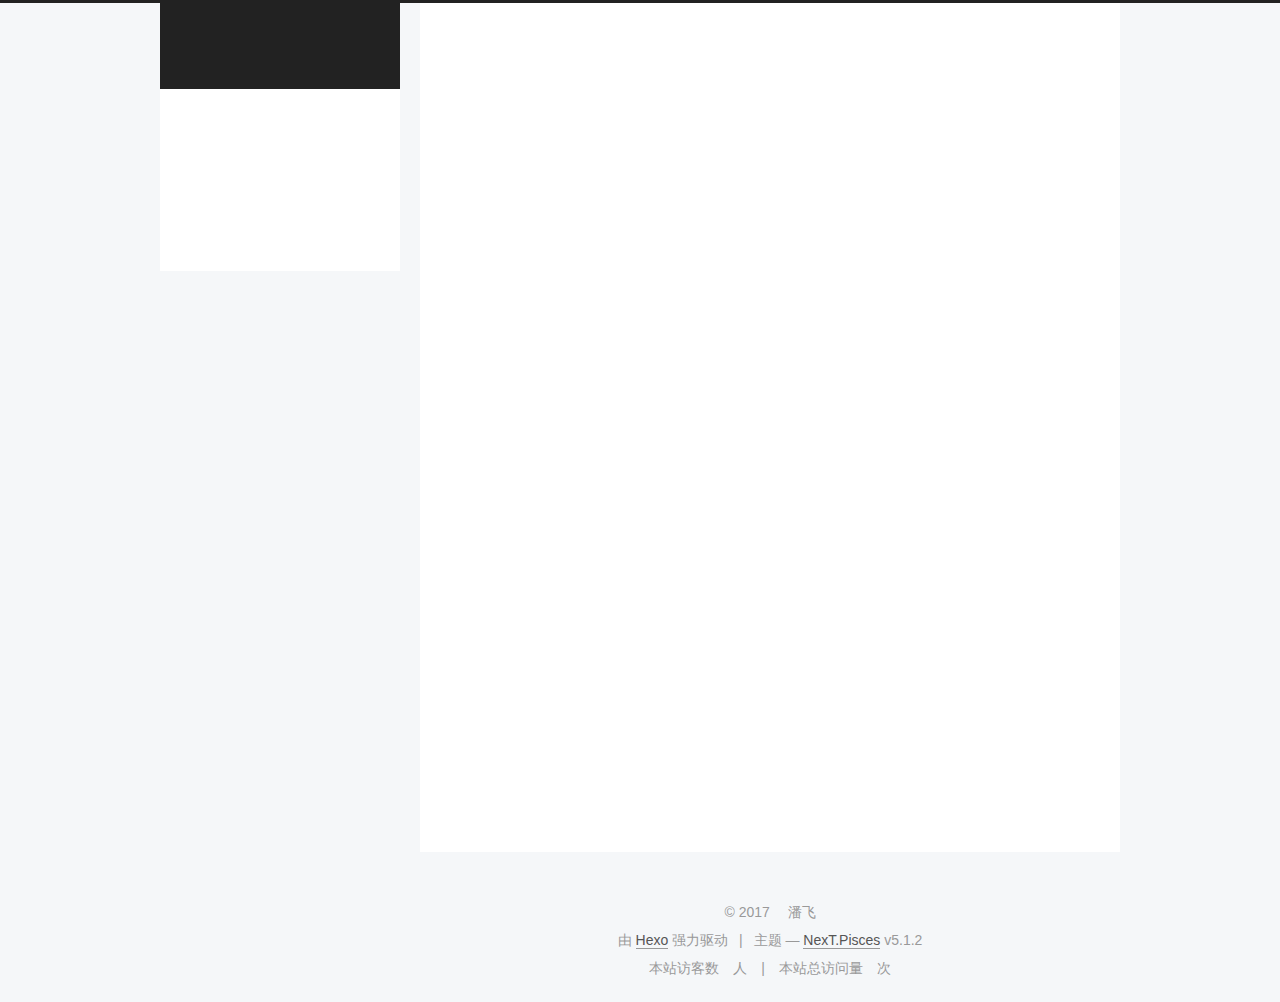
==== commit 3921a4d8: "Site updated: 2017-09-25 16:41:57" ====
--- a/index.html
+++ b/index.html
@@ -200,16 +200,6 @@
         </li>
       
         
-        <li class="menu-item menu-item-categories">
-          <a href="/categories/" rel="section">
-            
-              <i class="menu-item-icon fa fa-fw fa-th"></i> <br />
-            
-            分类
-          </a>
-        </li>
-      
-        
         <li class="menu-item menu-item-archives">
           <a href="/archives/" rel="section">
             
@@ -238,6 +228,135 @@
           <div id="content" class="content">
             
   <section id="posts" class="posts-expand">
+    
+      
+
+  
+
+  
+  
+  
+
+  <article class="post post-type-normal" itemscope itemtype="http://schema.org/Article">
+  
+  
+  
+  <div class="post-block">
+    <link itemprop="mainEntityOfPage" href="http://yoursite.com/2017/09/22/Java内存区域与内存溢出/">
+
+    <span hidden itemprop="author" itemscope itemtype="http://schema.org/Person">
+      <meta itemprop="name" content="潘飞">
+      <meta itemprop="description" content="">
+      <meta itemprop="image" content="/images/avatar.gif">
+    </span>
+
+    <span hidden itemprop="publisher" itemscope itemtype="http://schema.org/Organization">
+      <meta itemprop="name" content="技术博客">
+    </span>
+
+    
+      <header class="post-header">
+
+        
+        
+          <h1 class="post-title" itemprop="name headline">
+                
+                <a class="post-title-link" href="/2017/09/22/Java内存区域与内存溢出/" itemprop="url">Java内存区域与内存溢出</a></h1>
+        
+
+        <div class="post-meta">
+          <span class="post-time">
+            
+              <span class="post-meta-item-icon">
+                <i class="fa fa-calendar-o"></i>
+              </span>
+              
+                <span class="post-meta-item-text">发表于</span>
+              
+              <time title="创建于" itemprop="dateCreated datePublished" datetime="2017-09-22T17:12:30+08:00">
+                2017-09-22
+              </time>
+            
+
+            
+
+            
+          </span>
+
+          
+
+          
+            
+          
+
+          
+          
+
+          
+
+          
+
+          
+
+        </div>
+      </header>
+    
+
+    
+    
+    
+    <div class="post-body" itemprop="articleBody">
+
+      
+      
+
+      
+        
+          
+          Java运行时内存区域
+
+根据《Java虚拟机规范》的规定，Java虚拟机所管理的内存区域包含上图中所示的几个部分。
+程序计数区
+          
+          <!--noindex-->
+          <div class="post-button text-center">
+            <a class="btn" href="/2017/09/22/Java内存区域与内存溢出/#more" rel="contents">
+              阅读全文 &raquo;
+            </a>
+          </div>
+          <!--/noindex-->
+        
+      
+    </div>
+    
+    
+    
+
+    
+
+    
+
+    
+
+    <footer class="post-footer">
+      
+
+      
+
+      
+
+      
+      
+        <div class="post-eof"></div>
+      
+    </footer>
+  </div>
+  
+  
+  
+  </article>
+
+
     
       
 
@@ -414,7 +533,7 @@
             
               <a href="/archives/">
             
-                <span class="site-state-item-count">1</span>
+                <span class="site-state-item-count">2</span>
                 <span class="site-state-item-name">日志</span>
               </a>
             </div>
@@ -423,6 +542,15 @@
           
 
           
+            
+            
+            <div class="site-state-item site-state-tags">
+              <a href="/tags/index.html">
+                <span class="site-state-item-count">1</span>
+                <span class="site-state-item-name">标签</span>
+              </a>
+            </div>
+          
 
         </nav>
 
@@ -434,7 +562,7 @@
               <span class="links-of-author-item">
                 <a href="https://github.com/panfei1993" target="_blank" title="GitHub">
                   
-                    <i class="fa fa-fw fa-globe"></i>GitHub</a>
+                    <i class="fa fa-fw fa-github"></i>GitHub</a>
               </span>
             
               <span class="links-of-author-item">
@@ -617,6 +745,12 @@
 
   
 
+    
+
+    
+
+  
+
 
 
 
@@ -629,10 +763,6 @@
   
 
 
-
-
-
-  
 
 
 
--- a/css/main.css
+++ b/css/main.css
@@ -487,8 +487,8 @@
   margin: 20px 0;
   padding: 0;
   font-size: 13px;
-  color: #fff;
-  background: #002451;
+  color: #eaeaea;
+  background: #000;
   line-height: 1.6;
 }
 pre,
@@ -505,7 +505,7 @@
 }
 pre code {
   padding: 0;
-  color: #fff;
+  color: #eaeaea;
   background: none;
   text-shadow: none;
 }
@@ -528,7 +528,7 @@
 }
 .highlight figcaption {
   font-size: 1em;
-  color: #fff;
+  color: #eaeaea;
   line-height: 1em;
   margin-bottom: 1em;
 }
@@ -542,23 +542,23 @@
 }
 .highlight figcaption a {
   float: right;
-  color: #fff;
+  color: #eaeaea;
 }
 .highlight figcaption a:hover {
-  border-bottom-color: #fff;
+  border-bottom-color: #eaeaea;
 }
 .highlight .gutter pre {
   padding-left: 10px;
   padding-right: 10px;
-  color: #7285b7;
+  color: #666;
   text-align: right;
-  background-color: #000e20;
+  background-color: #292929;
 }
 .highlight .code pre {
   width: 100%;
   padding-left: 10px;
   padding-right: 10px;
-  background-color: #002451;
+  background-color: #000;
 }
 .highlight .line {
   height: 20px;
@@ -582,10 +582,10 @@
   background: #800000;
 }
 pre .meta {
-  color: #ebbbff;
+  color: #c397d8;
 }
 pre .comment {
-  color: #7285b7;
+  color: #969896;
 }
 pre .variable,
 pre .attribute,
@@ -599,7 +599,7 @@
 pre .css .id,
 pre .css .class,
 pre .css .pseudo {
-  color: #ff9da4;
+  color: #d54e53;
 }
 pre .number,
 pre .preprocessor,
@@ -608,7 +608,7 @@
 pre .params,
 pre .constant,
 pre .command {
-  color: #ffc58f;
+  color: #e78c45;
 }
 pre .ruby .class .title,
 pre .css .rules .attribute,
@@ -621,11 +621,11 @@
 pre .special,
 pre .number,
 pre .formula {
-  color: #d1f1a9;
+  color: #b9ca4a;
 }
 pre .title,
 pre .css .hexcolor {
-  color: #9ff;
+  color: #70c0b1;
 }
 pre .function,
 pre .python .decorator,
@@ -635,11 +635,11 @@
 pre .perl .sub,
 pre .javascript .title,
 pre .coffeescript .title {
-  color: #bbdaff;
+  color: #7aa6da;
 }
 pre .keyword,
 pre .javascript .function {
-  color: #ebbbff;
+  color: #c397d8;
 }
 .full-image.full-image.full-image {
   border: none;
@@ -1819,7 +1819,7 @@
   width: 4px;
   height: 4px;
   border-radius: 50%;
-  background: #e7c9ed;
+  background: #242eff;
 }
 .links-of-blogroll {
   font-size: 13px;
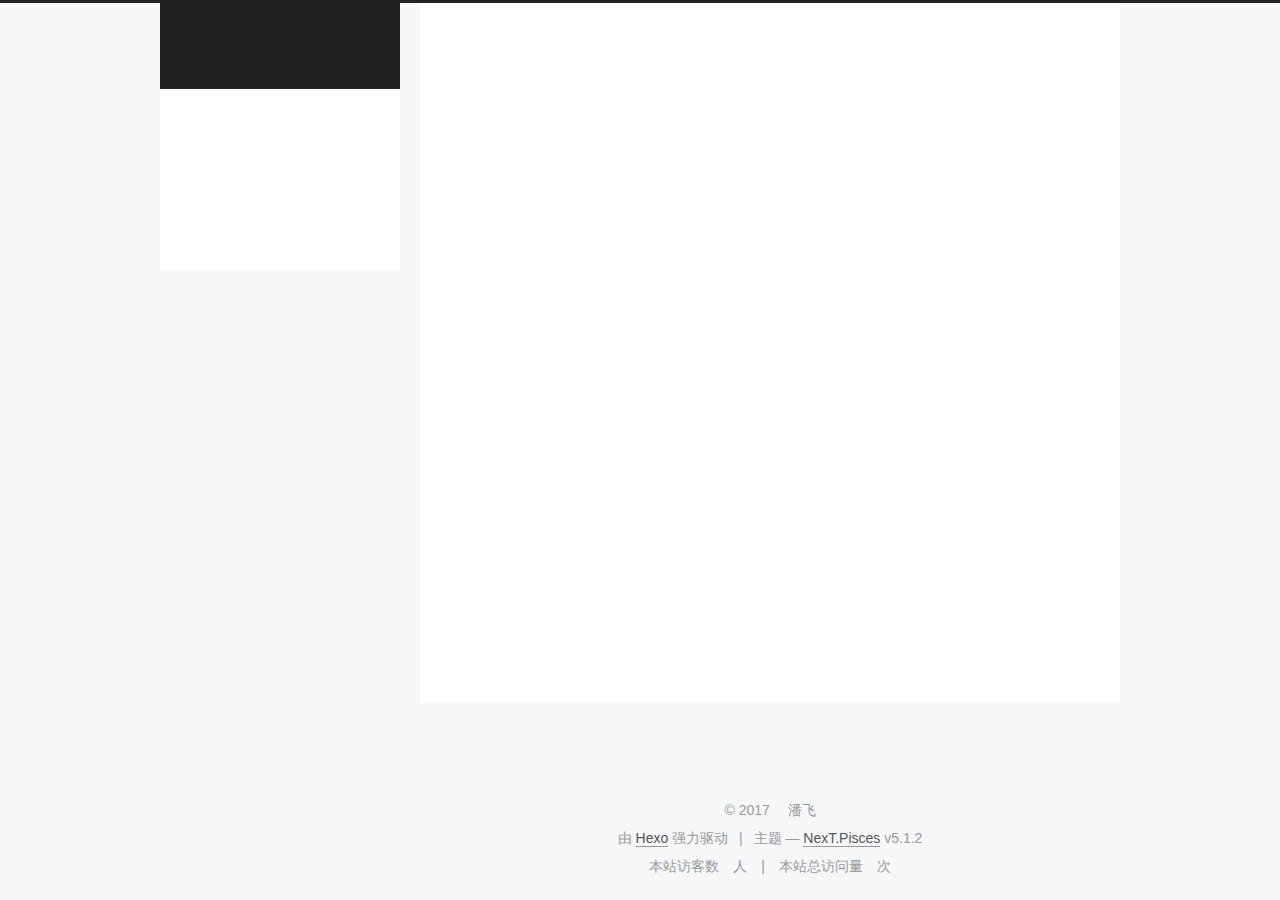
==== commit 38c53bb4: "Site updated: 2017-09-27 11:44:11" ====
--- a/index.html
+++ b/index.html
@@ -261,7 +261,7 @@
         
           <h1 class="post-title" itemprop="name headline">
                 
-                <a class="post-title-link" href="/2017/09/22/Java内存区域与内存溢出/" itemprop="url">Java内存区域与内存溢出</a></h1>
+                <a class="post-title-link" href="/2017/09/22/Java内存区域与内存溢出/" itemprop="url">Java运行时内存区域</a></h1>
         
 
         <div class="post-meta">
@@ -313,11 +313,12 @@
       
         
           
-          Java运行时内存区域
-
-根据《Java虚拟机规范》的规定，Java虚拟机所管理的内存区域包含上图中所示的几个部分。
-程序计数区
-          
+          根据《Java虚拟机规范》的规定，Java虚拟机所管理的内存区域包含下图中所示的几个部分。
+
+可以看出，JVM堆内存区域的管理，和操作系统进程对内存的管理很类似。
+程序计数器程序计数器（Program Counter Register）是一块较小的内存空间，它的作用可以理解为当前线程执行的虚拟机字节码的行号指示器。值得注意的一点是，如果当前线程执行的是一个Java方法，程序计数器里记录的就是虚拟机字节码指令的地址；如果执行的是个native方法，程序计数器里记录的则为空（Undefined）。
+与计算机组成原理中的PC寄存器的含义类似，他保存着当前线程要执行的下一条指令地址。一个处理器或者多核
+          ...
           <!--noindex-->
           <div class="post-button text-center">
             <a class="btn" href="/2017/09/22/Java内存区域与内存溢出/#more" rel="contents">
@@ -358,136 +359,6 @@
 
 
     
-      
-
-  
-
-  
-  
-  
-
-  <article class="post post-type-normal" itemscope itemtype="http://schema.org/Article">
-  
-  
-  
-  <div class="post-block">
-    <link itemprop="mainEntityOfPage" href="http://yoursite.com/2017/09/22/hello-world/">
-
-    <span hidden itemprop="author" itemscope itemtype="http://schema.org/Person">
-      <meta itemprop="name" content="潘飞">
-      <meta itemprop="description" content="">
-      <meta itemprop="image" content="/images/avatar.gif">
-    </span>
-
-    <span hidden itemprop="publisher" itemscope itemtype="http://schema.org/Organization">
-      <meta itemprop="name" content="技术博客">
-    </span>
-
-    
-      <header class="post-header">
-
-        
-        
-          <h1 class="post-title" itemprop="name headline">
-                
-                <a class="post-title-link" href="/2017/09/22/hello-world/" itemprop="url">Hello World</a></h1>
-        
-
-        <div class="post-meta">
-          <span class="post-time">
-            
-              <span class="post-meta-item-icon">
-                <i class="fa fa-calendar-o"></i>
-              </span>
-              
-                <span class="post-meta-item-text">发表于</span>
-              
-              <time title="创建于" itemprop="dateCreated datePublished" datetime="2017-09-22T11:26:34+08:00">
-                2017-09-22
-              </time>
-            
-
-            
-
-            
-          </span>
-
-          
-
-          
-            
-          
-
-          
-          
-
-          
-
-          
-
-          
-
-        </div>
-      </header>
-    
-
-    
-    
-    
-    <div class="post-body" itemprop="articleBody">
-
-      
-      
-
-      
-        
-          
-          Welcome to Hexo! This is your very first post. Check documentation for more info. If you get any problems when using Hexo, you can find the answer in troubleshooting or you can ask me on GitHub.
-Quick StartCreate a new post1$ hexo new "My New Post"
-More info: Writing
-Run server1$ hexo server
-More in
-          ...
-          <!--noindex-->
-          <div class="post-button text-center">
-            <a class="btn" href="/2017/09/22/hello-world/#more" rel="contents">
-              阅读全文 &raquo;
-            </a>
-          </div>
-          <!--/noindex-->
-        
-      
-    </div>
-    
-    
-    
-
-    
-
-    
-
-    
-
-    <footer class="post-footer">
-      
-
-      
-
-      
-
-      
-      
-        <div class="post-eof"></div>
-      
-    </footer>
-  </div>
-  
-  
-  
-  </article>
-
-
-    
   </section>
 
   
@@ -533,7 +404,7 @@
             
               <a href="/archives/">
             
-                <span class="site-state-item-count">2</span>
+                <span class="site-state-item-count">1</span>
                 <span class="site-state-item-name">日志</span>
               </a>
             </div>
--- a/css/main.css
+++ b/css/main.css
@@ -1819,7 +1819,7 @@
   width: 4px;
   height: 4px;
   border-radius: 50%;
-  background: #242eff;
+  background: #49b6ff;
 }
 .links-of-blogroll {
   font-size: 13px;
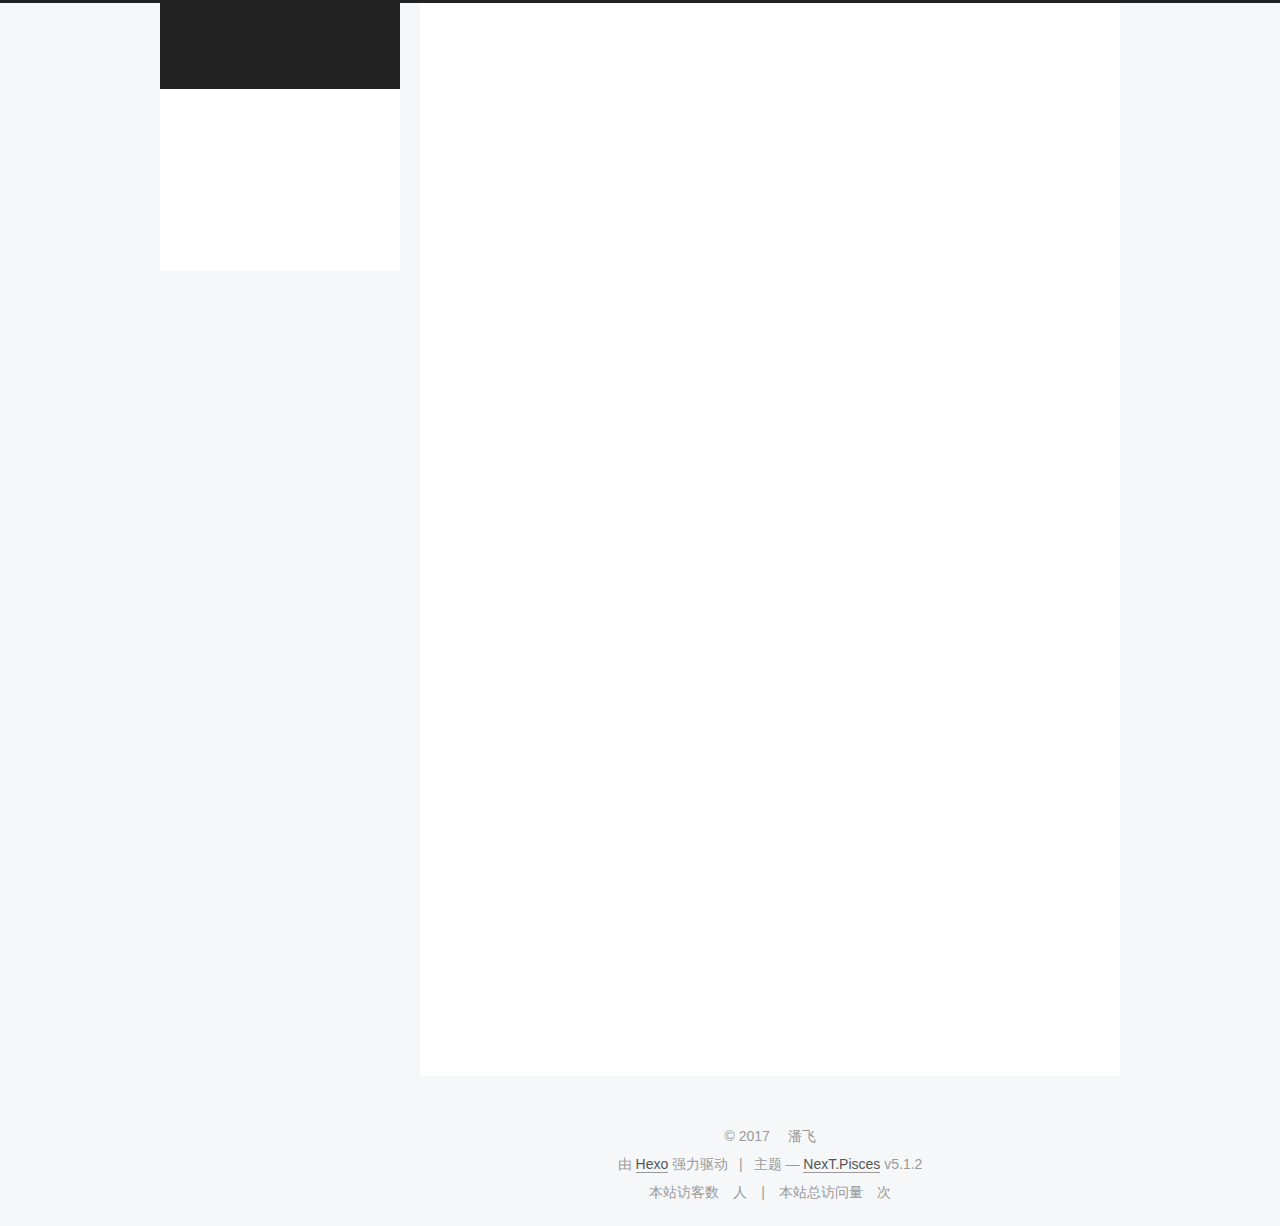
==== commit a6ce85d8: "Site updated: 2017-09-29 16:50:27" ====
--- a/index.html
+++ b/index.html
@@ -71,13 +71,13 @@
 
 <meta name="description" content="不积跬步，无以至千里">
 <meta property="og:type" content="website">
-<meta property="og:title" content="技术博客">
+<meta property="og:title" content="市井小民whu">
 <meta property="og:url" content="http://yoursite.com/index.html">
-<meta property="og:site_name" content="技术博客">
+<meta property="og:site_name" content="市井小民whu">
 <meta property="og:description" content="不积跬步，无以至千里">
 <meta property="og:locale" content="zh-Hans">
 <meta name="twitter:card" content="summary">
-<meta name="twitter:title" content="技术博客">
+<meta name="twitter:title" content="市井小民whu">
 <meta name="twitter:description" content="不积跬步，无以至千里">
 
 
@@ -114,7 +114,7 @@
 
 
 
-  <title>技术博客</title>
+  <title>市井小民whu</title>
   
 
 
@@ -145,7 +145,7 @@
     <div class="custom-logo-site-title">
       <a href="/"  class="brand" rel="start">
         <span class="logo-line-before"><i></i></span>
-        <span class="site-title">技术博客</span>
+        <span class="site-title">市井小民whu</span>
         <span class="logo-line-after"><i></i></span>
       </a>
     </div>
@@ -242,7 +242,7 @@
   
   
   <div class="post-block">
-    <link itemprop="mainEntityOfPage" href="http://yoursite.com/2017/09/22/Java内存区域与内存溢出/">
+    <link itemprop="mainEntityOfPage" href="http://yoursite.com/2017/09/27/垃圾收集器和内存分配策略/">
 
     <span hidden itemprop="author" itemscope itemtype="http://schema.org/Person">
       <meta itemprop="name" content="潘飞">
@@ -251,7 +251,7 @@
     </span>
 
     <span hidden itemprop="publisher" itemscope itemtype="http://schema.org/Organization">
-      <meta itemprop="name" content="技术博客">
+      <meta itemprop="name" content="市井小民whu">
     </span>
 
     
@@ -261,7 +261,142 @@
         
           <h1 class="post-title" itemprop="name headline">
                 
-                <a class="post-title-link" href="/2017/09/22/Java内存区域与内存溢出/" itemprop="url">Java运行时内存区域</a></h1>
+                <a class="post-title-link" href="/2017/09/27/垃圾收集器和内存分配策略/" itemprop="url">(深入Java-2)垃圾收集器和内存分配策略</a></h1>
+        
+
+        <div class="post-meta">
+          <span class="post-time">
+            
+              <span class="post-meta-item-icon">
+                <i class="fa fa-calendar-o"></i>
+              </span>
+              
+                <span class="post-meta-item-text">发表于</span>
+              
+              <time title="创建于" itemprop="dateCreated datePublished" datetime="2017-09-27T15:04:36+08:00">
+                2017-09-27
+              </time>
+            
+
+            
+
+            
+          </span>
+
+          
+
+          
+            
+          
+
+          
+          
+
+          
+
+          
+
+          
+
+        </div>
+      </header>
+    
+
+    
+    
+    
+    <div class="post-body" itemprop="articleBody">
+
+      
+      
+
+      
+        
+          
+          这篇我们主要围绕三点来考虑与Java垃圾回收相关的话题：
+
+哪些内存需要回收
+什么时候回收
+如何回收
+
+哪些内存需要回收？上篇文章我们介绍了：Java的运行时内存区域的各个部分。
+其中程序计数器、虚拟机栈、本地方法栈三个区域是线程私有的，随线程而生，随线程而灭。因此这几个区域的内存分配和回收都相对有确定性，随着方法结束活着线程结束，内存自然就回收了。
+但Java堆和方法区不一样，我们只有程序处于运行时，才知道会创建哪些对象，这部分内存的分配和回收都是动态的。垃圾收集器关心的内存就是这一部分，后文中我们讨论的内存分配和回收都是指这部分内存。
+什么时候回收？简单来说，当对象已经“死了”，即不可能再
+          ...
+          <!--noindex-->
+          <div class="post-button text-center">
+            <a class="btn" href="/2017/09/27/垃圾收集器和内存分配策略/#more" rel="contents">
+              阅读全文 &raquo;
+            </a>
+          </div>
+          <!--/noindex-->
+        
+      
+    </div>
+    
+    
+    
+
+    
+
+    
+
+    
+
+    <footer class="post-footer">
+      
+
+      
+
+      
+
+      
+      
+        <div class="post-eof"></div>
+      
+    </footer>
+  </div>
+  
+  
+  
+  </article>
+
+
+    
+      
+
+  
+
+  
+  
+  
+
+  <article class="post post-type-normal" itemscope itemtype="http://schema.org/Article">
+  
+  
+  
+  <div class="post-block">
+    <link itemprop="mainEntityOfPage" href="http://yoursite.com/2017/09/22/Java内存区域与内存溢出/">
+
+    <span hidden itemprop="author" itemscope itemtype="http://schema.org/Person">
+      <meta itemprop="name" content="潘飞">
+      <meta itemprop="description" content="">
+      <meta itemprop="image" content="/images/avatar.gif">
+    </span>
+
+    <span hidden itemprop="publisher" itemscope itemtype="http://schema.org/Organization">
+      <meta itemprop="name" content="市井小民whu">
+    </span>
+
+    
+      <header class="post-header">
+
+        
+        
+          <h1 class="post-title" itemprop="name headline">
+                
+                <a class="post-title-link" href="/2017/09/22/Java内存区域与内存溢出/" itemprop="url">(深入Java-1)Java运行时内存区域</a></h1>
         
 
         <div class="post-meta">
@@ -404,7 +539,7 @@
             
               <a href="/archives/">
             
-                <span class="site-state-item-count">1</span>
+                <span class="site-state-item-count">2</span>
                 <span class="site-state-item-name">日志</span>
               </a>
             </div>
@@ -417,7 +552,7 @@
             
             <div class="site-state-item site-state-tags">
               <a href="/tags/index.html">
-                <span class="site-state-item-count">1</span>
+                <span class="site-state-item-count">2</span>
                 <span class="site-state-item-name">标签</span>
               </a>
             </div>
--- a/css/main.css
+++ b/css/main.css
@@ -1819,7 +1819,7 @@
   width: 4px;
   height: 4px;
   border-radius: 50%;
-  background: #49b6ff;
+  background: #b60d81;
 }
 .links-of-blogroll {
   font-size: 13px;
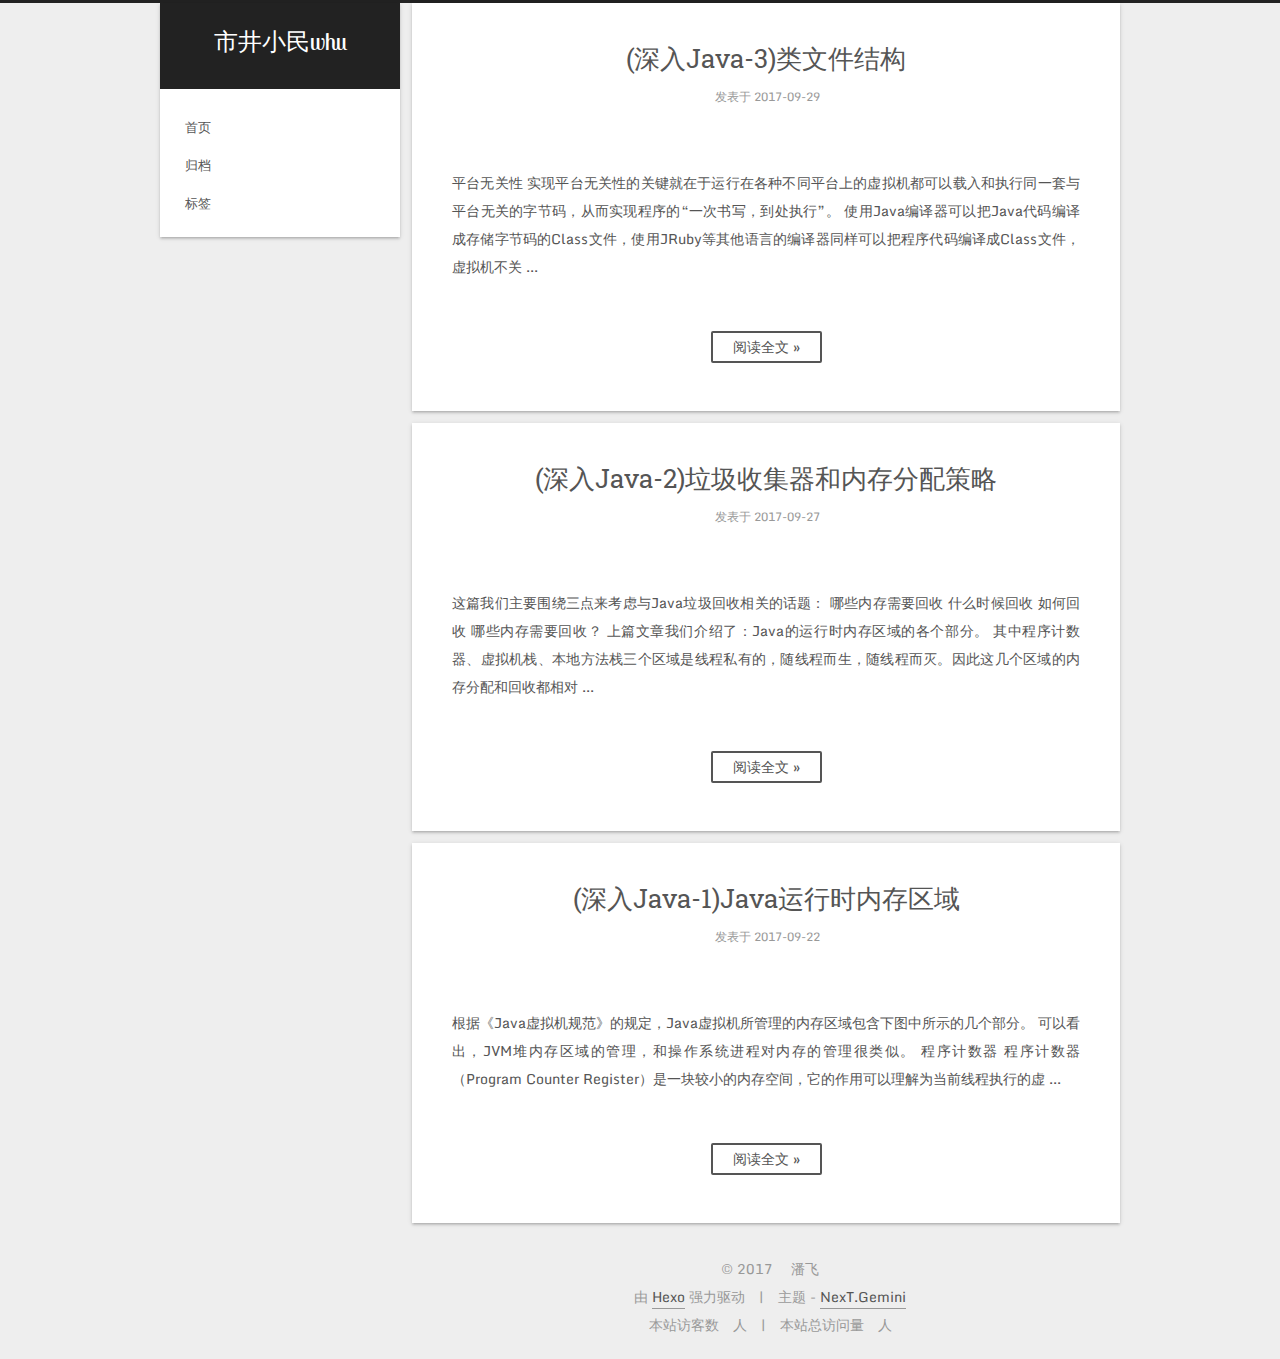
==== commit 2351486e: "Site updated: 2017-11-08 15:06:29" ====
--- a/index.html
+++ b/index.html
@@ -2,10 +2,8 @@
 
 
 
-  
-
-
-<html class="theme-next pisces use-motion" lang="zh-Hans">
+
+<html class="theme-next gemini" lang="zh-Hans">
 <head>
   <meta charset="UTF-8"/>
 <meta http-equiv="X-UA-Compatible" content="IE=edge" />
@@ -37,11 +35,54 @@
 
 
 
-
   
   
   <link href="/lib/fancybox/source/jquery.fancybox.css?v=2.1.5" rel="stylesheet" type="text/css" />
 
+
+
+
+  
+  
+  
+  
+
+  
+    
+    
+  
+
+  
+    
+      
+    
+
+    
+  
+
+  
+
+  
+    
+      
+    
+
+    
+  
+
+  
+    
+      
+    
+
+    
+  
+
+  
+    
+    
+    <link href="//fonts.googleapis.com/css?family=Monda:300,300italic,400,400italic,700,700italic|Roboto Slab:300,300italic,400,400italic,700,700italic|Lobster Two:300,300italic,400,400italic,700,700italic|PT Mono:300,300italic,400,400italic,700,700italic&subset=latin,latin-ext" rel="stylesheet" type="text/css">
+  
 
 
 
@@ -86,12 +127,11 @@
   var NexT = window.NexT || {};
   var CONFIG = {
     root: '/',
-    scheme: 'Pisces',
-    version: '5.1.2',
+    scheme: 'Gemini',
     sidebar: {"position":"left","display":"post","offset":12,"offset_float":12,"b2t":false,"scrollpercent":false,"onmobile":false},
     fancybox: true,
     tabs: true,
-    motion: {"enable":true,"async":false,"transition":{"post_block":"fadeIn","post_header":"slideDownIn","post_body":"slideDownIn","coll_header":"slideLeftIn"}},
+    motion: false,
     duoshuo: {
       userId: '0',
       author: '博主'
@@ -124,6 +164,12 @@
 
 
 
+
+
+
+
+
+
 </head>
 
 <body itemscope itemtype="http://schema.org/WebPage" lang="zh-Hans">
@@ -134,7 +180,8 @@
   
 
   <div class="container sidebar-position-left 
-  page-home">
+   page-home 
+ ">
     <div class="headband"></div>
 
     <header id="header" class="header" itemscope itemtype="http://schema.org/WPHeader">
@@ -180,12 +227,12 @@
         </li>
       
         
-        <li class="menu-item menu-item-about">
-          <a href="/about/" rel="section">
-            
-              <i class="menu-item-icon fa fa-fw fa-user"></i> <br />
-            
-            关于
+        <li class="menu-item menu-item-archives">
+          <a href="/archives/" rel="section">
+            
+              <i class="menu-item-icon fa fa-fw fa-archive"></i> <br />
+            
+            归档
           </a>
         </li>
       
@@ -196,16 +243,6 @@
               <i class="menu-item-icon fa fa-fw fa-tags"></i> <br />
             
             标签
-          </a>
-        </li>
-      
-        
-        <li class="menu-item menu-item-archives">
-          <a href="/archives/" rel="section">
-            
-              <i class="menu-item-icon fa fa-fw fa-archive"></i> <br />
-            
-            归档
           </a>
         </li>
       
@@ -242,12 +279,140 @@
   
   
   <div class="post-block">
-    <link itemprop="mainEntityOfPage" href="http://yoursite.com/2017/09/27/垃圾收集器和内存分配策略/">
+    <link itemprop="mainEntityOfPage" href="http://yoursite.com/2017/09/29/深入Java-3-类文件结构/">
 
     <span hidden itemprop="author" itemscope itemtype="http://schema.org/Person">
       <meta itemprop="name" content="潘飞">
       <meta itemprop="description" content="">
-      <meta itemprop="image" content="/images/avatar.gif">
+      <meta itemprop="image" content="/images/avatar.jpg">
+    </span>
+
+    <span hidden itemprop="publisher" itemscope itemtype="http://schema.org/Organization">
+      <meta itemprop="name" content="市井小民whu">
+    </span>
+
+    
+      <header class="post-header">
+
+        
+        
+          <h1 class="post-title" itemprop="name headline">
+                
+                <a class="post-title-link" href="/2017/09/29/深入Java-3-类文件结构/" itemprop="url">(深入Java-3)类文件结构</a></h1>
+        
+
+        <div class="post-meta">
+          <span class="post-time">
+            
+              <span class="post-meta-item-icon">
+                <i class="fa fa-calendar-o"></i>
+              </span>
+              
+                <span class="post-meta-item-text">发表于</span>
+              
+              <time title="创建于" itemprop="dateCreated datePublished" datetime="2017-09-29T20:41:11+08:00">
+                2017-09-29
+              </time>
+            
+
+            
+
+            
+          </span>
+
+          
+
+          
+            
+          
+
+          
+          
+
+          
+
+          
+
+          
+
+        </div>
+      </header>
+    
+
+    
+    
+    
+    <div class="post-body" itemprop="articleBody">
+
+      
+      
+
+      
+        
+          
+          平台无关性
+实现平台无关性的关键就在于运行在各种不同平台上的虚拟机都可以载入和执行同一套与平台无关的字节码，从而实现程序的“一次书写，到处执行”。
+使用Java编译器可以把Java代码编译成存储字节码的Class文件，使用JRuby等其他语言的编译器同样可以把程序代码编译成Class文件，虚拟机不关
+          ...
+          <!--noindex-->
+          <div class="post-button text-center">
+            <a class="btn" href="/2017/09/29/深入Java-3-类文件结构/#more" rel="contents">
+              阅读全文 &raquo;
+            </a>
+          </div>
+          <!--/noindex-->
+        
+      
+    </div>
+    
+    
+    
+
+    
+
+    
+
+    
+
+    <footer class="post-footer">
+      
+
+      
+
+      
+
+      
+      
+        <div class="post-eof"></div>
+      
+    </footer>
+  </div>
+  
+  
+  
+  </article>
+
+
+    
+      
+
+  
+
+  
+  
+  
+
+  <article class="post post-type-normal" itemscope itemtype="http://schema.org/Article">
+  
+  
+  
+  <div class="post-block">
+    <link itemprop="mainEntityOfPage" href="http://yoursite.com/2017/09/27/垃圾收集器和内存分配策略/">
+
+    <span hidden itemprop="author" itemscope itemtype="http://schema.org/Person">
+      <meta itemprop="name" content="潘飞">
+      <meta itemprop="description" content="">
+      <meta itemprop="image" content="/images/avatar.jpg">
     </span>
 
     <span hidden itemprop="publisher" itemscope itemtype="http://schema.org/Organization">
@@ -319,10 +484,9 @@
 什么时候回收
 如何回收
 
-哪些内存需要回收？上篇文章我们介绍了：Java的运行时内存区域的各个部分。
-其中程序计数器、虚拟机栈、本地方法栈三个区域是线程私有的，随线程而生，随线程而灭。因此这几个区域的内存分配和回收都相对有确定性，随着方法结束活着线程结束，内存自然就回收了。
-但Java堆和方法区不一样，我们只有程序处于运行时，才知道会创建哪些对象，这部分内存的分配和回收都是动态的。垃圾收集器关心的内存就是这一部分，后文中我们讨论的内存分配和回收都是指这部分内存。
-什么时候回收？简单来说，当对象已经“死了”，即不可能再
+哪些内存需要回收？
+上篇文章我们介绍了：Java的运行时内存区域的各个部分。
+其中程序计数器、虚拟机栈、本地方法栈三个区域是线程私有的，随线程而生，随线程而灭。因此这几个区域的内存分配和回收都相对
           ...
           <!--noindex-->
           <div class="post-button text-center">
@@ -382,7 +546,7 @@
     <span hidden itemprop="author" itemscope itemtype="http://schema.org/Person">
       <meta itemprop="name" content="潘飞">
       <meta itemprop="description" content="">
-      <meta itemprop="image" content="/images/avatar.gif">
+      <meta itemprop="image" content="/images/avatar.jpg">
     </span>
 
     <span hidden itemprop="publisher" itemscope itemtype="http://schema.org/Organization">
@@ -450,9 +614,12 @@
           
           根据《Java虚拟机规范》的规定，Java虚拟机所管理的内存区域包含下图中所示的几个部分。
 
+
+
+
 可以看出，JVM堆内存区域的管理，和操作系统进程对内存的管理很类似。
-程序计数器程序计数器（Program Counter Register）是一块较小的内存空间，它的作用可以理解为当前线程执行的虚拟机字节码的行号指示器。值得注意的一点是，如果当前线程执行的是一个Java方法，程序计数器里记录的就是虚拟机字节码指令的地址；如果执行的是个native方法，程序计数器里记录的则为空（Undefined）。
-与计算机组成原理中的PC寄存器的含义类似，他保存着当前线程要执行的下一条指令地址。一个处理器或者多核
+程序计数器
+程序计数器（Program Counter Register）是一块较小的内存空间，它的作用可以理解为当前线程执行的虚
           ...
           <!--noindex-->
           <div class="post-button text-center">
@@ -527,19 +694,20 @@
 
       <section class="site-overview sidebar-panel sidebar-panel-active">
         <div class="site-author motion-element" itemprop="author" itemscope itemtype="http://schema.org/Person">
-          
-            <p class="site-author-name" itemprop="name">潘飞</p>
-            <p class="site-description motion-element" itemprop="description">不积跬步，无以至千里</p>
+          <img class="site-author-image" itemprop="image"
+               src="/images/avatar.jpg"
+               alt="潘飞" />
+          <p class="site-author-name" itemprop="name">潘飞</p>
+           
+              <p class="site-description motion-element" itemprop="description">不积跬步，无以至千里</p>
+          
         </div>
-
         <nav class="site-state motion-element">
 
           
             <div class="site-state-item site-state-posts">
-            
               <a href="/archives/">
-            
-                <span class="site-state-item-count">2</span>
+                <span class="site-state-item-count">3</span>
                 <span class="site-state-item-name">日志</span>
               </a>
             </div>
@@ -568,13 +736,23 @@
               <span class="links-of-author-item">
                 <a href="https://github.com/panfei1993" target="_blank" title="GitHub">
                   
-                    <i class="fa fa-fw fa-github"></i>GitHub</a>
+                    <i class="fa fa-fw fa-github"></i>
+                  
+                    
+                      GitHub
+                    
+                </a>
               </span>
             
               <span class="links-of-author-item">
-                <a href="https://www.zhihu.com/people/pan-fei-94-61" target="_blank" title="知乎">
+                <a href="http://www.zhihu.com/people/pan-fei-94-61" target="_blank" title="知乎">
                   
-                    <i class="fa fa-fw fa-globe"></i>知乎</a>
+                    <i class="fa fa-fw fa-globe"></i>
+                  
+                    
+                      知乎
+                    
+                </a>
               </span>
             
           
@@ -613,16 +791,19 @@
     <i class="fa fa-heart"></i>
   </span>
   <span class="author" itemprop="copyrightHolder">潘飞</span>
-
-  
 </div>
 
 
-  <div class="powered-by">由 <a class="theme-link" href="https://hexo.io">Hexo</a> 强力驱动</div>
-
-  <span class="post-meta-divider">|</span>
-
-  <div class="theme-info">主题 &mdash; <a class="theme-link" href="https://github.com/iissnan/hexo-theme-next">NexT.Pisces</a> v5.1.2</div>
+<div class="powered-by">
+  由 <a class="theme-link" href="https://hexo.io">Hexo</a> 强力驱动
+</div>
+
+<div class="theme-info">
+  主题 -
+  <a class="theme-link" href="https://github.com/iissnan/hexo-theme-next">
+    NexT.Gemini
+  </a>
+</div>
 
 
         
@@ -641,16 +822,10 @@
     <span class="site-pv">
       本站总访问量
       <span class="busuanzi-value" id="busuanzi_value_site_pv"></span>
-      次
+      人
     </span>
   
 </div>
-
-
-
-
-
-
 
 
         
@@ -733,10 +908,10 @@
 
 
 
-  <script type="text/javascript" src="/js/src/scrollspy.js?v=5.1.2"></script>
+  
+    <script type="text/javascript" src="/js/src/scrollspy.js?v=5.1.2"></script>
 <script type="text/javascript" src="/js/src/post-details.js?v=5.1.2"></script>
 
-
   
 
   
@@ -751,12 +926,6 @@
 
   
 
-    
-
-    
-
-  
-
 
 
 
@@ -771,6 +940,8 @@
 
 
 
+
+  
 
 
 
--- a/css/main.css
+++ b/css/main.css
@@ -185,11 +185,11 @@
 }
 body {
   position: relative;
-  font-family: 'Lato', "PingFang SC", "Microsoft YaHei", sans-serif;
+  font-family: 'Monda', "PingFang SC", "Microsoft YaHei", sans-serif;
   font-size: 14px;
   line-height: 2;
   color: #555;
-  background: #f5f7f9;
+  background: #eee;
 }
 @media (max-width: 767px) {
   body {
@@ -216,7 +216,7 @@
   padding: 0;
   font-weight: bold;
   line-height: 1.5;
-  font-family: 'Lato', "PingFang SC", "Microsoft YaHei", sans-serif;
+  font-family: 'Roboto Slab', 'Monda', "PingFang SC", "Microsoft YaHei", sans-serif;
 }
 h2,
 h3,
@@ -279,7 +279,6 @@
 a {
   color: #555;
   text-decoration: none;
-  outline: none;
   border-bottom: 1px solid #999;
   word-wrap: break-word;
 }
@@ -319,16 +318,6 @@
 dd {
   margin: 0;
   padding: 0;
-}
-kbd {
-  border: 1px solid #ccc;
-  border-radius: 0.2em;
-  box-shadow: 0.1em 0.1em 0.2em rgba(0,0,0,0.1);
-  background-color: #f9f9f9;
-  font-family: inherit;
-  background-image: -webkit-linear-gradient(top, #eee, #fff, #eee);
-  padding: 0.1em 0.3em;
-  white-space: nowrap;
 }
 .text-left {
   text-align: left;
@@ -445,7 +434,7 @@
 .header-inner {
   margin: 0 auto;
   padding: 100px 0 70px;
-  width: 700px;
+  width: calc(100% - 252px);
 }
 @media (min-width: 1600px) {
   .container .header-inner {
@@ -457,7 +446,7 @@
 }
 .main-inner {
   margin: 0 auto;
-  width: 700px;
+  width: calc(100% - 252px);
 }
 @media (min-width: 1600px) {
   .container .main-inner {
@@ -474,7 +463,7 @@
 .footer-inner {
   box-sizing: border-box;
   margin: 20px auto;
-  width: 700px;
+  width: calc(100% - 252px);
 }
 @media (min-width: 1600px) {
   .container .footer-inner {
@@ -493,7 +482,7 @@
 }
 pre,
 code {
-  font-family: consolas, Menlo, "PingFang SC", "Microsoft YaHei", monospace;
+  font-family: 'PT Mono', consolas, Menlo, "PingFang SC", "Microsoft YaHei", monospace;
 }
 code {
   padding: 2px 4px;
@@ -977,7 +966,8 @@
   position: relative;
   top: -1px;
   margin: 0 10px;
-  padding: 0 11px;
+  padding: 0 10px;
+  line-height: 30px;
 }
 @media (max-width: 767px) {
   .page-number-basic,
@@ -1028,7 +1018,6 @@
     margin-bottom: 10px;
     border-top: 0;
     border-bottom: 1px solid #eee;
-    padding: 0 10px;
   }
   .pagination .prev:hover,
   .pagination .next:hover,
@@ -1119,9 +1108,9 @@
   display: inline-block;
   vertical-align: top;
   line-height: 36px;
-  font-size: 20px;
+  font-size: 24px;
   font-weight: normal;
-  font-family: 'Lato', "PingFang SC", "Microsoft YaHei", sans-serif;
+  font-family: 'Lobster Two', 'Monda', "PingFang SC", "Microsoft YaHei", sans-serif;
 }
 .site-subtitle {
   margin-top: 10px;
@@ -1210,7 +1199,7 @@
   opacity: 0;
 }
 .post-body {
-  font-family: 'Lato', "PingFang SC", "Microsoft YaHei", sans-serif;
+  font-family: 'Monda', "PingFang SC", "Microsoft YaHei", sans-serif;
 }
 @media (max-width: 767px) {
   .post-body {
@@ -1226,7 +1215,7 @@
 }
 .post-body .image-caption,
 .post-body .figure .caption {
-  margin: -20px auto 15px;
+  margin: 10px auto 15px;
   text-align: center;
   font-size: 14px;
   color: #999;
@@ -1242,18 +1231,6 @@
   -ms-transform: rotate(30deg);
   -o-transform: rotate(30deg);
   transform: rotate(30deg);
-}
-.use-motion .post-block {
-  opacity: 0;
-}
-.use-motion .post-header {
-  opacity: 0;
-}
-.use-motion .post-body {
-  opacity: 0;
-}
-.use-motion .collection-title {
-  opacity: 0;
 }
 .posts-expand {
   padding-top: 40px;
@@ -1323,8 +1300,8 @@
   padding: 3px;
   border: 1px solid #ddd;
 }
-.posts-expand .post-body .fancybox img {
-  margin: 0 auto 25px;
+.posts-expand .fancybox img {
+  margin: 0 auto;
 }
 @media (max-width: 767px) {
   .posts-collapse {
@@ -1445,9 +1422,15 @@
   display: none;
 }
 .posts-expand .post-title {
+  font-size: 26px;
   text-align: center;
   word-break: break-word;
   font-weight: 400;
+}
+@media (max-width: 767px) {
+  .posts-expand .post-title {
+    font-size: 22px;
+  }
 }
 .posts-expand .post-title-link {
   display: inline-block;
@@ -1489,7 +1472,7 @@
 .posts-expand .post-meta {
   margin: 3px 0 60px 0;
   color: #999;
-  font-family: 'Lato', "PingFang SC", "Microsoft YaHei", sans-serif;
+  font-family: 'Monda', "PingFang SC", "Microsoft YaHei", sans-serif;
   font-size: 12px;
   text-align: center;
 }
@@ -1504,6 +1487,9 @@
 .posts-expand .post-meta .post-description {
   font-size: 14px;
   margin-top: 2px;
+}
+.post-wordcount {
+  display: inline-block;
 }
 .post-meta-divider {
   margin: 0 0.5em;
@@ -1644,6 +1630,126 @@
 .fancybox-close,
 .fancybox-close:hover {
   border: none;
+}
+#rewardButton {
+  cursor: pointer;
+  border: 0;
+  outline: 0;
+  border-radius: 100%;
+  padding: 0;
+  margin: 0;
+  letter-spacing: normal;
+  text-transform: none;
+  text-indent: 0px;
+  text-shadow: none;
+}
+#rewardButton span {
+  display: inline-block;
+  width: 80px;
+  height: 35px;
+  border-radius: 5px;
+  color: #fff;
+  font-weight: 400;
+  font-style: normal;
+  font-variant: normal;
+  font-stretch: normal;
+  font-size: 18px;
+  font-family: "Microsoft Yahei";
+  background: #f44336;
+}
+#rewardButton span:hover {
+  background: #f7877f;
+}
+#QR {
+  padding-top: 20px;
+}
+#QR a {
+  border: 0;
+}
+#QR img {
+  width: 180px;
+  max-width: 100%;
+  display: inline-block;
+  margin: 0.8em 2em 0 2em;
+}
+#wechat:hover p {
+  animation: roll 0.1s infinite linear;
+  -webkit-animation: roll 0.1s infinite linear;
+  -moz-animation: roll 0.1s infinite linear;
+}
+#alipay:hover p {
+  animation: roll 0.1s infinite linear;
+  -webkit-animation: roll 0.1s infinite linear;
+  -moz-animation: roll 0.1s infinite linear;
+}
+#bitcoin:hover p {
+  animation: roll 0.1s infinite linear;
+  -webkit-animation: roll 0.1s infinite linear;
+  -moz-animation: roll 0.1s infinite linear;
+}
+@-moz-keyframes roll {
+  from {
+    -webkit-transform: rotateZ(30deg);
+    -moz-transform: rotateZ(30deg);
+    -ms-transform: rotateZ(30deg);
+    -o-transform: rotateZ(30deg);
+    transform: rotateZ(30deg);
+  }
+  to {
+    -webkit-transform: rotateZ(-30deg);
+    -moz-transform: rotateZ(-30deg);
+    -ms-transform: rotateZ(-30deg);
+    -o-transform: rotateZ(-30deg);
+    transform: rotateZ(-30deg);
+  }
+}
+@-webkit-keyframes roll {
+  from {
+    -webkit-transform: rotateZ(30deg);
+    -moz-transform: rotateZ(30deg);
+    -ms-transform: rotateZ(30deg);
+    -o-transform: rotateZ(30deg);
+    transform: rotateZ(30deg);
+  }
+  to {
+    -webkit-transform: rotateZ(-30deg);
+    -moz-transform: rotateZ(-30deg);
+    -ms-transform: rotateZ(-30deg);
+    -o-transform: rotateZ(-30deg);
+    transform: rotateZ(-30deg);
+  }
+}
+@-o-keyframes roll {
+  from {
+    -webkit-transform: rotateZ(30deg);
+    -moz-transform: rotateZ(30deg);
+    -ms-transform: rotateZ(30deg);
+    -o-transform: rotateZ(30deg);
+    transform: rotateZ(30deg);
+  }
+  to {
+    -webkit-transform: rotateZ(-30deg);
+    -moz-transform: rotateZ(-30deg);
+    -ms-transform: rotateZ(-30deg);
+    -o-transform: rotateZ(-30deg);
+    transform: rotateZ(-30deg);
+  }
+}
+@keyframes roll {
+  from {
+    -webkit-transform: rotateZ(30deg);
+    -moz-transform: rotateZ(30deg);
+    -ms-transform: rotateZ(30deg);
+    -o-transform: rotateZ(30deg);
+    transform: rotateZ(30deg);
+  }
+  to {
+    -webkit-transform: rotateZ(-30deg);
+    -moz-transform: rotateZ(-30deg);
+    -ms-transform: rotateZ(-30deg);
+    -o-transform: rotateZ(-30deg);
+    transform: rotateZ(-30deg);
+  }
 }
 .rtl.post-body p,
 .rtl.post-body a,
@@ -1802,6 +1908,9 @@
 }
 .links-of-author {
   margin-top: 20px;
+  display: flex;
+  flex-wrap: wrap;
+  justify-content: center;
 }
 .links-of-author a {
   display: inline-block;
@@ -1819,7 +1928,7 @@
   width: 4px;
   height: 4px;
   border-radius: 50%;
-  background: #b60d81;
+  background: #14ffff;
 }
 .links-of-blogroll {
   font-size: 13px;
@@ -1836,14 +1945,6 @@
 }
 .links-of-blogroll-item {
   padding: 2px 10px;
-}
-.links-of-blogroll-item a {
-  max-width: 280px;
-  box-sizing: border-box;
-  display: inline-block;
-  overflow: hidden;
-  white-space: nowrap;
-  text-overflow: ellipsis;
 }
 .sidebar-nav {
   margin: 0 0 20px;
@@ -1955,6 +2056,13 @@
 .powered-by,
 .theme-info {
   display: inline-block;
+}
+.powered-by {
+  margin-right: 10px;
+}
+.powered-by::after {
+  content: "|";
+  padding-left: 10px;
 }
 .cc-license {
   margin-top: 10px;
@@ -2341,16 +2449,6 @@
   transform: translate(-50%, -50%);
   color: #ccc;
 }
-@media (min-width: 768px) and (max-width: 991px) {
-  .busuanzi-count {
-    width: auto;
-  }
-}
-@media (max-width: 767px) {
-  .busuanzi-count {
-    width: auto;
-  }
-}
 .site-uv,
 .site-pv,
 .page-pv {
@@ -2367,6 +2465,9 @@
 .site-uv::after {
   content: "|";
   padding-left: 10px;
+}
+.use-motion .post {
+  opacity: 0;
 }
 .page-archive .archive-page-counter {
   position: relative;
@@ -2591,10 +2692,60 @@
 .page-post-detail .comments {
   overflow: hidden;
 }
+.gitment_title:hover {
+  color: #fff;
+  background: #0a9caf;
+  background-image: initial;
+  background-position-x: initial;
+  background-position-y: initial;
+  background-size: initial;
+  background-repeat-x: initial;
+  background-repeat-y: initial;
+  background-attachment: initial;
+  background-origin: initial;
+  background-clip: initial;
+  background-color: #0a9caf;
+}
+.gitment_title {
+  border: 1px solid #0a9caf;
+  border-top-color: #0a9caf;
+  border-top-style: solid;
+  border-top-width: 1px;
+  border-right-color: #0a9caf;
+  border-right-style: solid;
+  border-right-width: 1px;
+  border-bottom-color: #0a9caf;
+  border-bottom-style: solid;
+  border-bottom-width: 1px;
+  border-left-color: #0a9caf;
+  border-left-style: solid;
+  border-left-width: 1px;
+  border-image-source: initial;
+  border-image-slice: initial;
+  border-image-width: initial;
+  border-image-outset: initial;
+  border-image-repeat: initial;
+  border-radius: 4px;
+  border-top-left-radius: 4px;
+  border-top-right-radius: 4px;
+  border-bottom-right-radius: 4px;
+  border-bottom-left-radius: 4px;
+}
+.gitment_title {
+  display: inline-block;
+  padding: 0 15px;
+  padding-top: 0px;
+  padding-right: 15px;
+  padding-bottom: 0px;
+  padding-left: 15px;
+  color: #0a9caf;
+  cursor: pointer;
+  font-size: 14px;
+}
 .header {
   position: relative;
   margin: 0 auto;
-  width: 960px;
+  width: 75%;
 }
 @media (min-width: 768px) and (max-width: 991px) {
   .header {
@@ -2613,7 +2764,7 @@
   padding: 0;
   width: 240px;
   background: #fff;
-  box-shadow: initial;
+  box-shadow: 0 2px 2px 0 rgba(0,0,0,0.12), 0 3px 1px -2px rgba(0,0,0,0.06), 0 1px 5px 0 rgba(0,0,0,0.12);
   border-radius: initial;
 }
 @media (min-width: 1600px) {
@@ -2654,7 +2805,7 @@
   }
 }
 .container .main-inner {
-  width: 960px;
+  width: 75%;
 }
 @media (min-width: 768px) and (max-width: 991px) {
   .container .main-inner {
@@ -2670,10 +2821,10 @@
   float: right;
   box-sizing: border-box;
   padding: 40px;
-  width: 700px;
+  width: calc(100% - 252px);
   background: #fff;
   min-height: 700px;
-  box-shadow: initial;
+  box-shadow: 0 2px 2px 0 rgba(0,0,0,0.12), 0 3px 1px -2px rgba(0,0,0,0.06), 0 1px 5px 0 rgba(0,0,0,0.12);
   border-radius: initial;
 }
 @media (min-width: 768px) and (max-width: 991px) {
@@ -2695,8 +2846,8 @@
   position: static;
   float: left;
   margin-top: 300px;
-  width: 240px;
-  background: #f5f7f9;
+  width: 240;
+  background: #eee;
   box-shadow: none;
 }
 @media (min-width: 768px) and (max-width: 991px) {
@@ -2713,7 +2864,7 @@
   display: none;
 }
 .footer-inner {
-  width: 960px;
+  width: 75%;
   padding-left: 260px;
 }
 @media (min-width: 768px) and (max-width: 991px) {
@@ -2854,7 +3005,7 @@
   width: 240px;
   color: #555;
   background: #fff;
-  box-shadow: initial;
+  box-shadow: 0 2px 2px 0 rgba(0,0,0,0.12), 0 3px 1px -2px rgba(0,0,0,0.06), 0 1px 5px 0 rgba(0,0,0,0.12), 0 -1px 0.5px 0 rgba(0,0,0,0.09);
   border-radius: initial;
 }
 .sidebar-inner.affix {
@@ -2903,17 +3054,19 @@
 .feed-link a:hover i {
   color: #e34603;
 }
-.links-of-author {
-  display: flex;
-  flex-wrap: wrap;
-  justify-content: center;
+.links-of-author:before,
+.links-of-author:after {
+  content: " ";
+  display: table;
+}
+.links-of-author:after {
+  clear: both;
 }
 .links-of-author-item {
   margin: 5px 0 0;
   width: 50%;
 }
 .links-of-author-item a {
-  max-width: 216px;
   box-sizing: border-box;
   display: inline-block;
   margin-right: 0;
@@ -2939,7 +3092,6 @@
   font-size: 15px;
 }
 .links-of-blogroll {
-  text-align: center;
   margin-top: 20px;
   padding: 3px 0 0;
   border-top: 1px dotted #ccc;
@@ -2961,11 +3113,8 @@
 .links-of-blogroll-inline .links-of-blogroll-item {
   margin: 5px 0 0;
   width: 50%;
-  display: inline-block;
-  width: unset;
 }
 .links-of-blogroll-inline .links-of-blogroll-item a {
-  max-width: 216px;
   box-sizing: border-box;
   display: inline-block;
   margin-right: 0;
@@ -2980,3 +3129,28 @@
     text-align: justify;
   }
 }
+.content-wrap {
+  padding: initial;
+  background: initial;
+  box-shadow: initial;
+  border-radius: initial;
+}
+.post-block {
+  margin-bottom: 12px;
+  background: #fff;
+  padding: 40px;
+  box-shadow: 0 2px 2px 0 rgba(0,0,0,0.12), 0 3px 1px -2px rgba(0,0,0,0.06), 0 1px 5px 0 rgba(0,0,0,0.12);
+  border-radius: initial;
+}
+.posts-expand {
+  padding-top: initial;
+}
+.post-eof {
+  display: none !important;
+}
+.main {
+  padding-bottom: initial;
+}
+.footer {
+  bottom: auto;
+}
